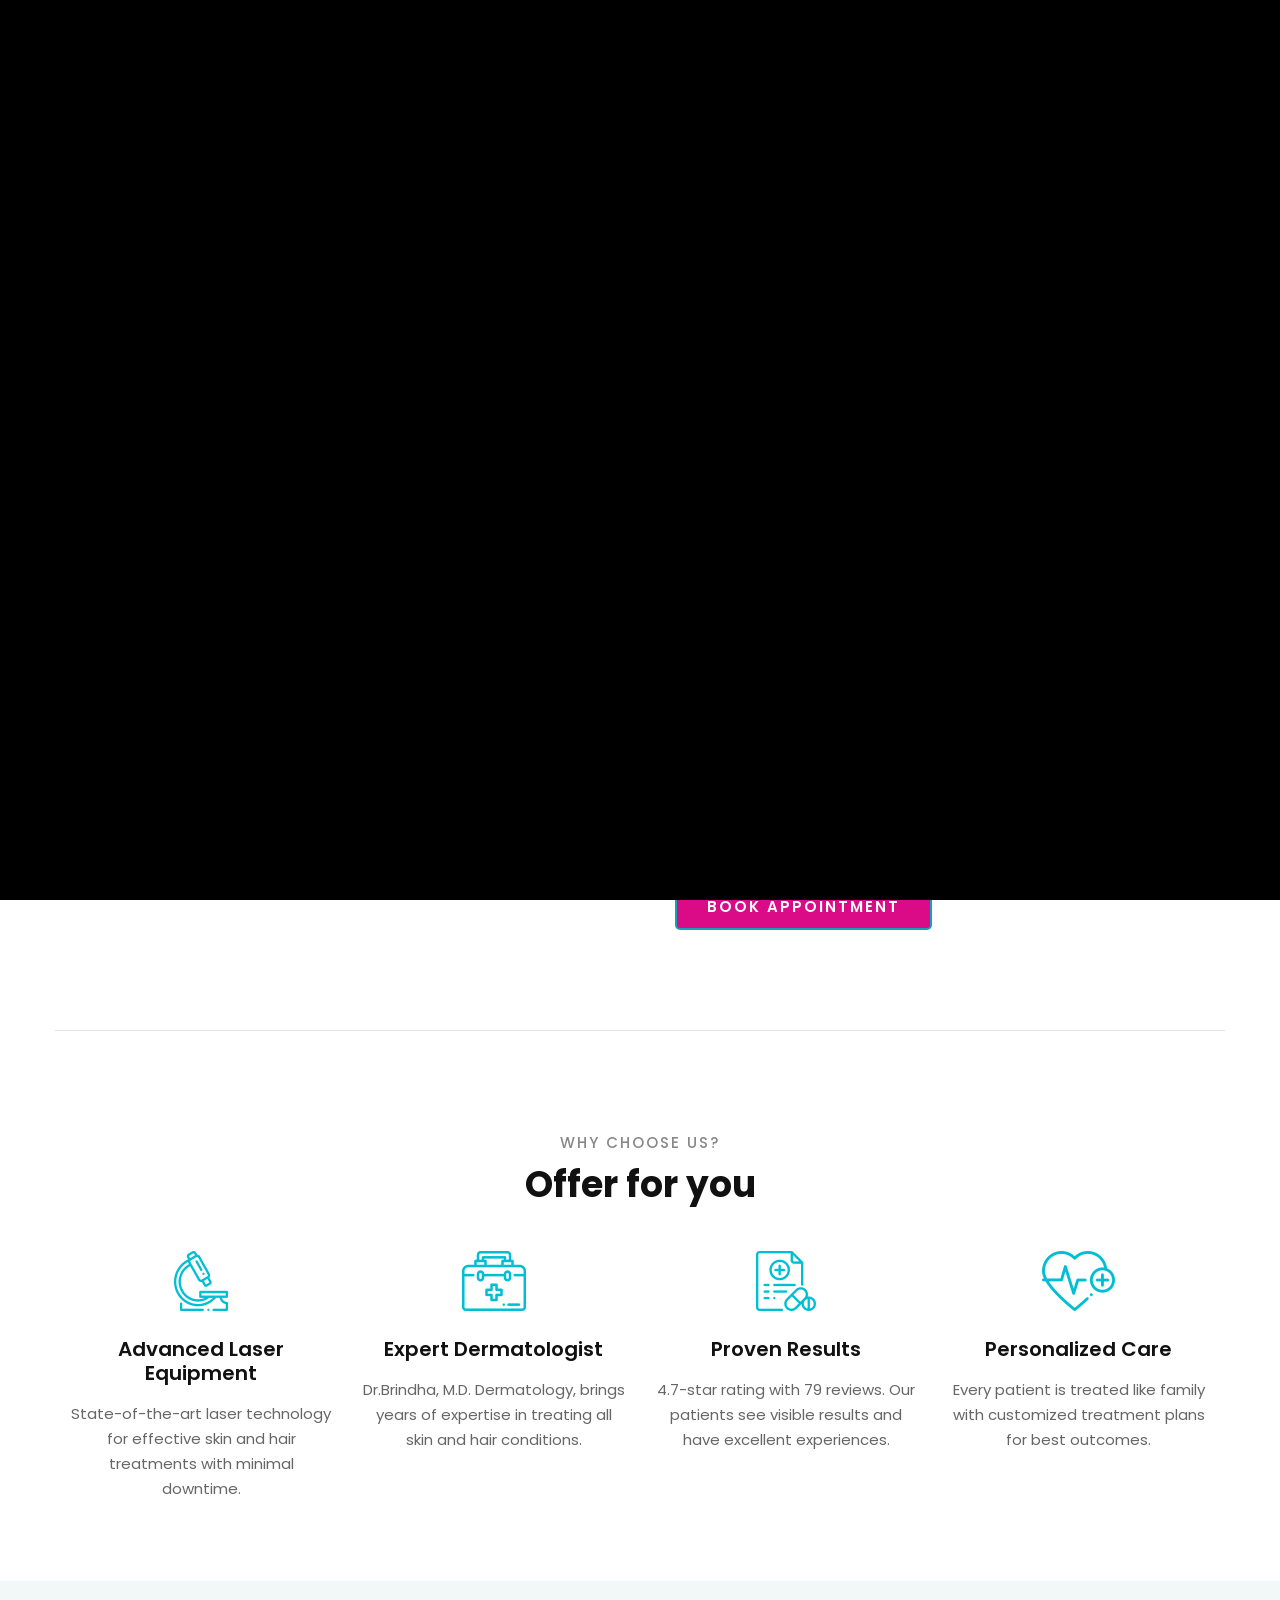
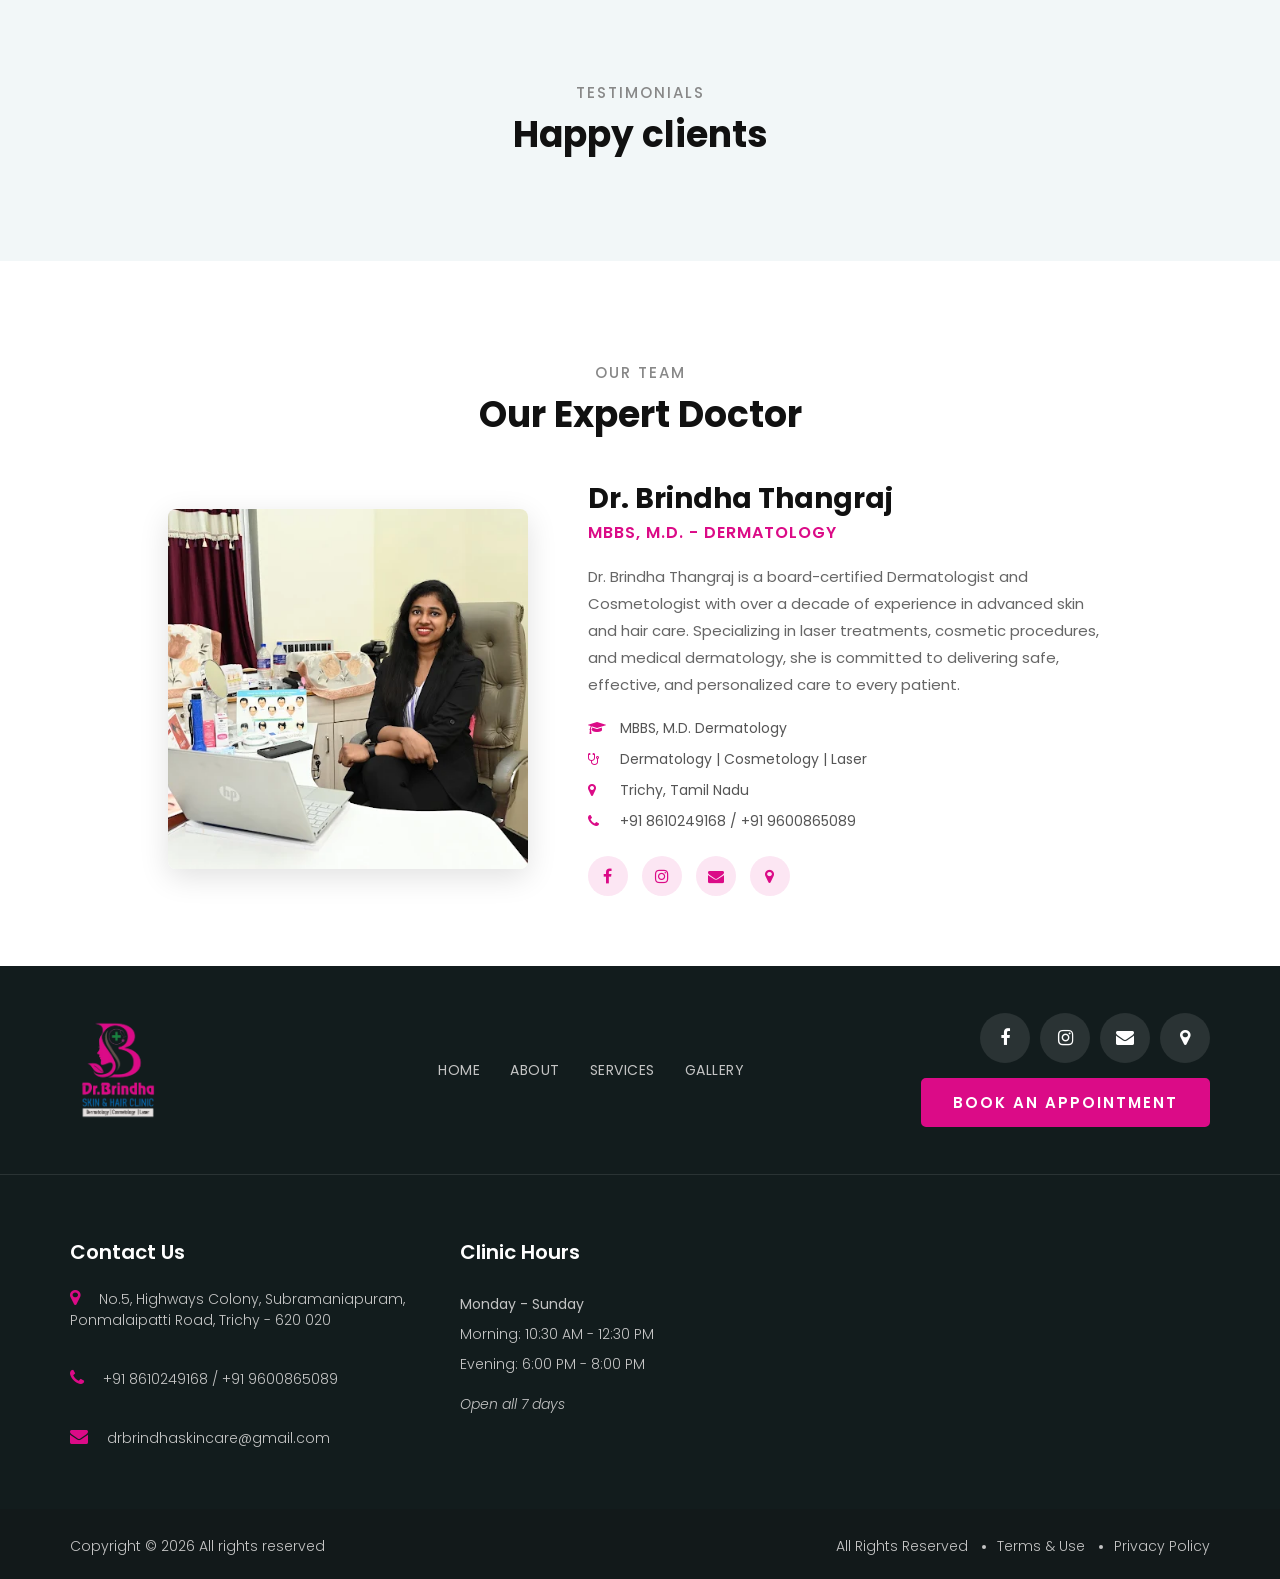
==== about.html @ cc6fa17e "init" ====
<!DOCTYPE html>
<html lang="zxx">

<head>
    <meta charset="UTF-8">
    <meta name="description" content="About Dr.Brindha Skin & Hair Clinic - Expert Dermatology Care in Trichy Since 2015">
    <meta name="keywords" content="About, Dermatologist, Skin Clinic, Trichy, Dr.Brindha">
    <meta name="viewport" content="width=device-width, initial-scale=1.0">
    <meta http-equiv="X-UA-Compatible" content="ie=edge">
    <title>About Us | Dr.Brindha Skin & Hair Clinic</title>

    <!-- Google Font -->
    <link href="https://fonts.googleapis.com/css2?family=Poppins:wght@300;400;500;600;700;800;900&display=swap"
    rel="stylesheet">

    <!-- Css Styles -->
    <link rel="stylesheet" href="css/bootstrap.min.css" type="text/css">
    <link rel="stylesheet" href="css/font-awesome.min.css" type="text/css">
    <link rel="stylesheet" href="css/flaticon.css" type="text/css">
    <link rel="stylesheet" href="css/nice-select.css" type="text/css">
    <link rel="stylesheet" href="css/jquery-ui.min.css" type="text/css">
    <link rel="stylesheet" href="css/magnific-popup.css" type="text/css">
    <link rel="stylesheet" href="css/owl.carousel.min.css" type="text/css">
    <link rel="stylesheet" href="css/slicknav.min.css" type="text/css">
    <link rel="stylesheet" href="css/style.css" type="text/css">
    <link rel="stylesheet" href="css/clinic-integrations.css" type="text/css">
</head>

<body>
    <!-- Page Preloder -->
    <div id="preloder">
        <div class="loader"></div>
    </div>

    <!-- Offcanvas Menu Begin -->
    <div class="offcanvas-menu-overlay"></div>
    <div class="offcanvas-menu-wrapper">
        <div class="offcanvas__logo">
            <a href="./index.html"><img src="img/logo.png" alt=""></a>
        </div>
        <div id="mobile-menu-wrap"></div>
        <div class="offcanvas__btn">
            <a href="./contact.html" class="primary-btn">Book Appointment</a>
        </div>
        <ul class="offcanvas__widget">
            <li><i class="fa fa-phone"></i> +91 8610249168</li>
            <li><i class="fa fa-map-marker"></i> Highways Colony, Ponmalaipatti, Trichy - 620 020</li>
            <li><i class="fa fa-clock-o"></i> Daily: 10:30 AM - 12:30 PM | 6:00 PM - 8:00 PM</li>
        </ul>
        <div class="offcanvas__social">
            <a href="https://www.facebook.com/tmcskinclinic/" target="_blank"><i class="fa fa-facebook"></i></a>
            <a href="https://www.instagram.com/trichydermatologist/" target="_blank"><i class="fa fa-instagram"></i></a>
            <a href="mailto:drbrindhaskincare@gmail.com"><i class="fa fa-envelope"></i></a>
            <a href="https://maps.app.goo.gl/BCuR3H7RbHwtT7Y78" target="_blank"><i class="fa fa-map-marker"></i></a>
        </div>
    </div>
    <!-- Offcanvas Menu End -->

    <!-- Header Section Begin -->
    <header class="header">
        <div class="header__top">
            <div class="container">
                <div class="row">
                    <div class="col-lg-8">
                        <ul class="header__top__left">
                            <li><i class="fa fa-phone"></i> +91 8610249168 / +91 9600865089</li>
                            <li><i class="fa fa-map-marker"></i> Highways Colony, Ponmalaipatti, Trichy - 620 020</li>
                            <li><i class="fa fa-clock-o"></i> Daily: 10:30 AM - 12:30 PM | 6:00 PM - 8:00 PM</li>
                        </ul>
                    </div>
                    <div class="col-lg-4">
                        <div class="header__top__right">
                            <a href="https://www.facebook.com/tmcskinclinic/" target="_blank"><i class="fa fa-facebook"></i></a>
                            <a href="https://www.instagram.com/trichydermatologist/" target="_blank"><i class="fa fa-instagram"></i></a>
                            <a href="mailto:drbrindhaskincare@gmail.com"><i class="fa fa-envelope"></i></a>
                            <a href="https://maps.app.goo.gl/BCuR3H7RbHwtT7Y78" target="_blank"><i class="fa fa-map-marker"></i></a>
                        </div>
                    </div>
                </div>
            </div>
        </div>
        <div class="container">
            <div class="row align-items-center">
                <div class="col-lg-2">
                    <div class="header__logo">
                        <a href="./index.html"><img src="img/logo.png" alt=""></a>
                    </div>
                </div>
                <div class="col-lg-10">
                    <div class="header__menu__option">
                                                <nav class="header__menu">
                            <ul>
                                <li><a href="./index.html">Home</a></li>
                                <li class="active"><a href="./about.html">About</a></li>
                                <li><a href="./services.html">Services</a></li>
                                <li><a href="./gallery.html">Gallery</a></li>
                            </ul>
                        </nav>
                        <div class="header__btn">
                            <a href="./contact.html" class="primary-btn">Book Appointment</a>
                        </div></div>
            </div>
            <div class="canvas__open">
                <i class="fa fa-bars"></i>
            </div>
        </div>
    </header>
    <!-- Header Section End -->

    <!-- Breadcrumb Section Begin -->
    <section class="breadcrumb-option spad set-bg" data-setbg="img/breadcrumb-bg.jpg">
        <div class="container">
            <div class="row">
                <div class="col-lg-12 text-center">
                    <div class="breadcrumb__text">
                        <h2>About Us</h2>
                        <div class="breadcrumb__links">
                            <a href="./index.html">Home</a>
                            <span>About</span>
                        </div>
                    </div>
                </div>
            </div>
        </div>
    </section>
    <!-- Breadcrumb Section End -->

    <!-- About Section Begin -->
    <section class="about spad">
        <div class="container">
            <div class="row">
                <div class="col-lg-6 col-md-6">
                    <div class="about__video set-bg" data-setbg="img/about-video.jpg">
                        <a href="https://www.youtube.com/watch?v=PXsuI67s2AA" class="play-btn video-popup"><i class="fa fa-play"></i></a>
                    </div>
                </div>
                <div class="col-lg-6 col-md-6">
                    <div class="about__text">
                        <div class="section-title">
                            <span>ABOUT OUR CLINIC</span>
                            <h2>Welcome to Dr.Brindha Skin & Hair Clinic</h2>
                        </div>
                        <p>Established in 2015, Dr.Brindha Skin Care Clinic has been a pillar in dermatology and skin care in Trichy, with a rating of 4.7 stars based on 79 reviews. We are dedicated to providing optimal health care in a relaxed environment where we treat every patient as family.</p>
                        <ul>
                            <li><i class="fa fa-check-circle"></i> Expert Dermatology & Laser Treatments</li>
                            <li><i class="fa fa-check-circle"></i> Advanced Equipment & Technology</li>
                            <li><i class="fa fa-check-circle"></i> Caring & Professional Environment</li>
                        </ul>
                        <a href="./contact.html" class="primary-btn normal-btn">Book Appointment</a>
                    </div>
                </div>
            </div>
        </div>
    </section>
    <!-- About Section End -->

    <!-- Chooseus Section Begin -->
    <section class="chooseus spad">
        <div class="container">
            <div class="row">
                <div class="col-lg-12 text-center">
                    <div class="section-title">
                        <span>Why choose us?</span>
                        <h2>Offer for you</h2>
                    </div>
                </div>
            </div>
            <div class="row">
                <div class="col-lg-3 col-md-6 col-sm-6">
                    <div class="chooseus__item">
                        <img src="img/icons/ci-1.png" alt="">
                        <h5>Advanced Laser Equipment</h5>
                        <p>State-of-the-art laser technology for effective skin and hair treatments with minimal downtime.</p>
                    </div>
                </div>
                <div class="col-lg-3 col-md-6 col-sm-6">
                    <div class="chooseus__item">
                        <img src="img/icons/ci-2.png" alt="">
                        <h5>Expert Dermatologist</h5>
                        <p>Dr.Brindha, M.D. Dermatology, brings years of expertise in treating all skin and hair conditions.</p>
                    </div>
                </div>
                <div class="col-lg-3 col-md-6 col-sm-6">
                    <div class="chooseus__item">
                        <img src="img/icons/ci-3.png" alt="">
                        <h5>Proven Results</h5>
                        <p>4.7-star rating with 79 reviews. Our patients see visible results and have excellent experiences.</p>
                    </div>
                </div>
                <div class="col-lg-3 col-md-6 col-sm-6">
                    <div class="chooseus__item">
                        <img src="img/icons/ci-4.png" alt="">
                        <h5>Personalized Care</h5>
                        <p>Every patient is treated like family with customized treatment plans for best outcomes.</p>
                    </div>
                </div>
            </div>
        </div>
    </section>
    <!-- Chooseus Section End -->

    <!-- Testimonials Section Begin -->
    <section class="testimonials spad">
        <div class="container">
            <div class="row">
                <div class="col-lg-12 text-center">
                    <div class="section-title">
                        <span>Testimonials</span>
                        <h2>Happy clients</h2>
                    </div>
                </div>
            </div>
            <div class="row">
                <div class="testimonial__slider owl-carousel">
                    <div class="col-lg-6">
                        <div class="testimonial__item">
                            <div class="testimonial__author">
                                <div class="testimonial__author__icon">
                                    <i class="fa fa-quote-left"></i>
                                </div>
                                <div class="testimonial__author__text">
                                    <h5>Arun Krishnan</h5>
                                    <span>Patient</span>
                                </div>
                            </div>
                            <div class="rating">
                                <i class="fa fa-star"></i>
                                <i class="fa fa-star"></i>
                                <i class="fa fa-star"></i>
                                <i class="fa fa-star"></i>
                                <i class="fa fa-star"></i>
                            </div>
                            <p>Excellent consultation and treatment. The doctor explained everything clearly and the staff were very supportive. Highly recommended!</p>
                        </div>
                    </div>
                    <div class="col-lg-6">
                        <div class="testimonial__item">
                            <div class="testimonial__author">
                                <div class="testimonial__author__icon">
                                    <i class="fa fa-quote-left"></i>
                                </div>
                                <div class="testimonial__author__text">
                                    <h5>Jerome D'son</h5>
                                    <span>Patient</span>
                                </div>
                            </div>
                            <div class="rating">
                                <i class="fa fa-star"></i>
                                <i class="fa fa-star"></i>
                                <i class="fa fa-star"></i>
                                <i class="fa fa-star"></i>
                                <i class="fa fa-star"></i>
                            </div>
                            <p>My daughter has consultation with Dr. Brindha for hair thinning & falling and now she feels goodness of healing.</p>
                        </div>
                    </div>
                    <div class="col-lg-6">
                        <div class="testimonial__item">
                            <div class="testimonial__author">
                                <div class="testimonial__author__icon">
                                    <i class="fa fa-quote-left"></i>
                                </div>
                                <div class="testimonial__author__text">
                                    <h5>Gowri Saravanan</h5>
                                    <span>Patient</span>
                                </div>
                            </div>
                            <div class="rating">
                                <i class="fa fa-star"></i>
                                <i class="fa fa-star"></i>
                                <i class="fa fa-star"></i>
                                <i class="fa fa-star"></i>
                                <i class="fa fa-star"></i>
                            </div>
                            <p>I'm so grateful to the skin doctor who successfully treated my skin issue. After seeing numerous doctors who couldn't even diagnose the problem, she was the one who not only identified it but also cured it. Thank you, Doctor!</p>
                        </div>
                    </div>
                    <div class="col-lg-6">
                        <div class="testimonial__item">
                            <div class="testimonial__author">
                                <div class="testimonial__author__icon">
                                    <i class="fa fa-quote-left"></i>
                                </div>
                                <div class="testimonial__author__text">
                                    <h5>Jercy Grace</h5>
                                    <span>Patient</span>
                                </div>
                            </div>
                            <div class="rating">
                                <i class="fa fa-star"></i>
                                <i class="fa fa-star"></i>
                                <i class="fa fa-star"></i>
                                <i class="fa fa-star"></i>
                                <i class="fa fa-star"></i>
                            </div>
                            <p>Have consulted Dr Brindha for over a period of 5 years and have never disappointed me. She is very clear with her diagnosis and explains clearly of the best options and effective treatment modalities.</p>
                        </div>
                    </div>
                    <div class="col-lg-6">
                        <div class="testimonial__item">
                            <div class="testimonial__author">
                                <div class="testimonial__author__icon">
                                    <i class="fa fa-quote-left"></i>
                                </div>
                                <div class="testimonial__author__text">
                                    <h5>Sathya Kumaran</h5>
                                    <span>Patient</span>
                                </div>
                            </div>
                            <div class="rating">
                                <i class="fa fa-star"></i>
                                <i class="fa fa-star"></i>
                                <i class="fa fa-star"></i>
                                <i class="fa fa-star"></i>
                                <i class="fa fa-star"></i>
                            </div>
                            <p>Best skin doctor who was able to cure the skin problem and I am specially appreciating her because I have seen many doctors who didn't even know what the skin problem was..but she cured the skin problem. Thank you doctor.</p>
                            vel facilisis ut labore et dolore magna aliqua accumsan lacus vel facilisis. </p>
                        </div>
                    </div>
                    <div class="col-lg-6">
                        <div class="testimonial__item">
                            <div class="testimonial__author">
                                <div class="testimonial__author__icon">
                                    <i class="fa fa-quote-left"></i>
                                </div>
                                <div class="testimonial__author__text">
                                    <h5>Catanis Greimar</h5>
                                    <span>Businesswoman</span>
                                </div>
                            </div>
                            <div class="rating">
                                <i class="fa fa-star"></i>
                                <i class="fa fa-star"></i>
                                <i class="fa fa-star"></i>
                                <i class="fa fa-star"></i>
                                <i class="fa fa-star"></i>
                            </div>
                            <p>Quis ipsum suspendisse ultrices gravida. Risus commodo viverra maecenas accumsan lacus
                            vel facilisis ut labore et dolore magna aliqua accumsan lacus vel facilisis. </p>
                        </div>
                    </div>
                </div>
            </div>
        </div>
    </section>
    <!-- Testimonials Section End -->

    <!-- Team Section Begin -->
    <section class="team spad">
        <div class="container">
            <div class="row">
                <div class="col-lg-12 text-center">
                    <div class="section-title">
                        <span>Our Team</span>
                        <h2>Our Expert Doctor</h2>
                    </div>
                </div>
            </div>
            <div class="row align-items-center justify-content-center">
                <div class="col-lg-4 col-md-5 col-sm-10">
                    <div class="team__profile__img">
                        <img src="img/doctorOffice.png" alt="Dr. Brindha Thangraj">
                    </div>
                </div>
                <div class="col-lg-6 col-md-7">
                    <div class="team__profile__info">
                        <h3>Dr. Brindha Thangraj</h3>
                        <span class="team__profile__title">MBBS, M.D. - Dermatology</span>
                        <p>Dr. Brindha Thangraj is a board-certified Dermatologist and Cosmetologist with over a decade of experience in advanced skin and hair care. Specializing in laser treatments, cosmetic procedures, and medical dermatology, she is committed to delivering safe, effective, and personalized care to every patient.</p>
                        <ul class="team__profile__details">
                            <li><i class="fa fa-graduation-cap"></i> MBBS, M.D. Dermatology</li>
                            <li><i class="fa fa-stethoscope"></i> Dermatology | Cosmetology | Laser</li>
                            <li><i class="fa fa-map-marker"></i> Trichy, Tamil Nadu</li>
                            <li><i class="fa fa-phone"></i> +91 8610249168 / +91 9600865089</li>
                        </ul>
                        <div class="team__profile__social">
                            <a href="https://www.facebook.com/tmcskinclinic/" target="_blank"><i class="fa fa-facebook"></i></a>
                            <a href="https://www.instagram.com/trichydermatologist/" target="_blank"><i class="fa fa-instagram"></i></a>
                            <a href="mailto:drbrindhaskincare@gmail.com"><i class="fa fa-envelope"></i></a>
                            <a href="https://maps.app.goo.gl/BCuR3H7RbHwtT7Y78" target="_blank"><i class="fa fa-map-marker"></i></a>
                        </div>
                    </div>
                </div>
            </div>
        </div>
    </section>
    <!-- Team Section End -->

    <!-- Footer Section Begin -->
    <footer class="footer">
        <div class="footer__top">
            <div class="container">
                <div class="row align-items-center">
                    <div class="col-lg-3 col-md-4">
                        <div class="footer__logo">
                            <a href="./index.html"><img src="img/footer-logo.png" alt="Dr.Brindha Clinic"></a>
                        </div>
                    </div>
                    <div class="col-lg-5 col-md-12 text-center">
                        <nav class="footer__nav">
                            <ul>
                                <li><a href="./index.html">Home</a></li>
                                <li><a href="./about.html">About</a></li>
                                <li><a href="./services.html">Services</a></li>
                                <li><a href="./gallery.html">Gallery</a></li>
                            </ul>
                        </nav>
                    </div>
                    <div class="col-lg-4 col-md-8">
                        <div class="footer__social">
                            <a href="https://www.facebook.com/tmcskinclinic/" target="_blank"><i class="fa fa-facebook"></i></a>
                            <a href="https://www.instagram.com/trichydermatologist/" target="_blank"><i class="fa fa-instagram"></i></a>
                            <a href="mailto:drbrindhaskincare@gmail.com"><i class="fa fa-envelope"></i></a>
                            <a href="https://maps.app.goo.gl/BCuR3H7RbHwtT7Y78" target="_blank"><i class="fa fa-map-marker"></i></a>
                        </div>
                        <div class="footer__book">
                            <a href="./contact.html" class="primary-btn">Book an Appointment</a>
                        </div>
                    </div>
                </div>
            </div>
        </div>
        <div class="container">
            <div class="row">
                <div class="col-lg-4 col-md-6 col-sm-6">
                    <div class="footer__address">
                        <h5>Contact Us</h5>
                        <ul>
                            <li><i class="fa fa-map-marker"></i> No.5, Highways Colony, Subramaniapuram, Ponmalaipatti Road, Trichy - 620 020</li>
                            <li><i class="fa fa-phone"></i> +91 8610249168 / +91 9600865089</li>
                            <li><i class="fa fa-envelope"></i> drbrindhaskincare@gmail.com</li>
                        </ul>
                    </div>
                </div>
                <div class="col-lg-4 col-md-3 col-sm-6">
                    <div class="footer__widget">
                        <h5>Clinic Hours</h5>
                        <ul>
                            <li><strong>Monday - Sunday</strong></li>
                            <li>Morning: 10:30 AM - 12:30 PM</li>
                            <li>Evening: 6:00 PM - 8:00 PM</li>
                            <li style="margin-top: 10px;"><em>Open all 7 days</em></li>
                        </ul>
                    </div>
                </div>
                <div class="col-lg-4 col-md-12 col-sm-6">
                    <div class="footer__map">
                        <iframe
                        src="https://www.google.com/maps/embed?pb=!1m18!1m12!1m3!1d3919.611895!2d78.6893!3d10.7905!2m3!1f0!2f0!3f0!3m2!1i1024!2i768!4f13.1!3m3!1m2!1s0x0%3A0x0!2zMTDCsDQ3JzI1LjgiTiA3OMKwNDEnMjEuNSJF!5e0!3m2!1sen!2sin!4v1234567890!5m2!1sen!2sin"
                        height="190" style="border:0" allowfullscreen=""></iframe>
                    </div>
                </div>
            </div>
        </div>
        <div class="footer__copyright">
            <div class="container">
                <div class="row">
                    <div class="col-lg-7">
                        <!-- Link back to Colorlib can't be removed. Template is licensed under CC BY 3.0. -->
                        <div class="footer__copyright__text">
                            <p>Copyright &copy; <script>document.write(new Date().getFullYear());</script> All rights reserved
                        </div>
                        <!-- Link back to Colorlib can't be removed. Template is licensed under CC BY 3.0. -->
                    </div>
                    <div class="col-lg-5">
                        <ul>
                            <li>All Rights Reserved</li>
                            <li>Terms & Use</li>
                            <li>Privacy Policy</li>
                        </ul>
                    </div>
                </div>
            </div>
        </div>
    </footer>
    <!-- Footer Section End -->

    <!-- Js Plugins -->
    <script src="js/jquery-3.3.1.min.js"></script>
    <script src="js/bootstrap.min.js"></script>
    <script src="js/jquery.magnific-popup.min.js"></script>
    <script src="js/masonry.pkgd.min.js"></script>
    <script src="js/jquery-ui.min.js"></script>
    <script src="js/jquery.nice-select.min.js"></script>
    <script src="js/jquery.slicknav.js"></script>
    <script src="js/owl.carousel.min.js"></script>
    <script src="js/main.js"></script>
    <script src="js/clinic-integrations.js"></script>
</body>

</html>
---- css/flaticon.css ----
@font-face {
  font-family: "Flaticon";
  src: url("../fonts/Flaticon.eot");
  src: url("../fonts/Flaticon.eot?#iefix") format("embedded-opentype"),
       url("../fonts/Flaticon.woff2") format("woff2"),
       url("../fonts/Flaticon.woff") format("woff"),
       url("../fonts/Flaticon.ttf") format("truetype"),
       url("../fonts/Flaticon.svg#Flaticon") format("svg");
  font-weight: normal;
  font-style: normal;
}

@media screen and (-webkit-min-device-pixel-ratio:0) {
  @font-face {
    font-family: "Flaticon";
    src: url("../fonts/Flaticon.svg#Flaticon") format("svg");
  }
}

[class^="flaticon-"]:before, [class*=" flaticon-"]:before,
[class^="flaticon-"]:after, [class*=" flaticon-"]:after {   
  font-family: Flaticon;
  font-size: 20px;
  font-style: normal;
  margin-left: 0;
}

.fimanager:before {
      display: inline-block;
  font-family: "Flaticon";
  font-style: normal;
  font-weight: normal;
  font-variant: normal;
  line-height: 1;
  text-decoration: inherit;
  text-rendering: optimizeLegibility;
  text-transform: none;
  -moz-osx-font-smoothing: grayscale;
  -webkit-font-smoothing: antialiased;
  font-smoothing: antialiased;
    display: block;
}

.flaticon-001-anatomy:before { content: "\f100"; }
.flaticon-002-aesthetic:before { content: "\f101"; }
.flaticon-003-anatomy:before { content: "\f102"; }
.flaticon-004-beauty:before { content: "\f103"; }
.flaticon-005-asymmetry:before { content: "\f104"; }
.flaticon-006-breast:before { content: "\f105"; }
.flaticon-007-aesthetic:before { content: "\f106"; }
.flaticon-008-abdominoplasty:before { content: "\f107"; }
.flaticon-009-anatomy:before { content: "\f108"; }
.flaticon-010-beauty:before { content: "\f109"; }
.flaticon-011-beauty:before { content: "\f10a"; }
.flaticon-012-beauty:before { content: "\f10b"; }
.flaticon-013-anatomy:before { content: "\f10c"; }
.flaticon-014-anatomy:before { content: "\f10d"; }
.flaticon-015-abdomen:before { content: "\f10e"; }
.flaticon-016-belly:before { content: "\f10f"; }
.flaticon-017-aesthetic:before { content: "\f110"; }
.flaticon-018-beauty:before { content: "\f111"; }
.flaticon-019-aesthetic:before { content: "\f112"; }
.flaticon-020-beauty:before { content: "\f113"; }
.flaticon-021-anatomy:before { content: "\f114"; }
.flaticon-022-arm:before { content: "\f115"; }
.flaticon-023-beauty:before { content: "\f116"; }
.flaticon-024-abdominoplasty:before { content: "\f117"; }
.flaticon-025-aesthetic:before { content: "\f118"; }
.flaticon-026-anatomy:before { content: "\f119"; }
.flaticon-027-beauty:before { content: "\f11a"; }
.flaticon-028-beauty:before { content: "\f11b"; }
.flaticon-029-beauty:before { content: "\f11c"; }
.flaticon-030-belly:before { content: "\f11d"; }
.flaticon-031-anatomy:before { content: "\f11e"; }
.flaticon-032-anatomy:before { content: "\f11f"; }
.flaticon-033-beauty:before { content: "\f120"; }
.flaticon-034-healthcare-and-medical:before { content: "\f121"; }
.flaticon-035-beauty:before { content: "\f122"; }
.flaticon-036-beauty:before { content: "\f123"; }
.flaticon-037-belly:before { content: "\f124"; }
.flaticon-038-beauty:before { content: "\f125"; }
.flaticon-039-beauty:before { content: "\f126"; }
.flaticon-040-anatomy:before { content: "\f127"; }
.flaticon-041-anatomy:before { content: "\f128"; }
.flaticon-042-beauty:before { content: "\f129"; }
.flaticon-043-beauty:before { content: "\f12a"; }
.flaticon-044-aesthetic:before { content: "\f12b"; }
.flaticon-045-belly:before { content: "\f12c"; }
.flaticon-046-breast:before { content: "\f12d"; }
.flaticon-047-eye:before { content: "\f12e"; }
.flaticon-048-beauty:before { content: "\f12f"; }
.flaticon-049-abdominoplasty:before { content: "\f130"; }
.flaticon-050-belly:before { content: "\f131"; }
---- css/nice-select.css ----
.nice-select {
  -webkit-tap-highlight-color: transparent;
  background-color: #fff;
  border-radius: 5px;
  border: solid 1px #e8e8e8;
  box-sizing: border-box;
  clear: both;
  cursor: pointer;
  display: block;
  float: left;
  font-family: inherit;
  font-size: 14px;
  font-weight: normal;
  height: 42px;
  line-height: 40px;
  outline: none;
  padding-left: 18px;
  padding-right: 30px;
  position: relative;
  text-align: left !important;
  -webkit-transition: all 0.2s ease-in-out;
  transition: all 0.2s ease-in-out;
  -webkit-user-select: none;
     -moz-user-select: none;
      -ms-user-select: none;
          user-select: none;
  white-space: nowrap;
  width: auto; }
  .nice-select:hover {
    border-color: #dbdbdb; }
  .nice-select:active, .nice-select.open, .nice-select:focus {
    border-color: #999; }
  .nice-select:after {
    border-bottom: 2px solid #999;
    border-right: 2px solid #999;
    content: '';
    display: block;
    height: 5px;
    margin-top: -4px;
    pointer-events: none;
    position: absolute;
    right: 12px;
    top: 50%;
    -webkit-transform-origin: 66% 66%;
        -ms-transform-origin: 66% 66%;
            transform-origin: 66% 66%;
    -webkit-transform: rotate(45deg);
        -ms-transform: rotate(45deg);
            transform: rotate(45deg);
    -webkit-transition: all 0.15s ease-in-out;
    transition: all 0.15s ease-in-out;
    width: 5px; }
  .nice-select.open:after {
    -webkit-transform: rotate(-135deg);
        -ms-transform: rotate(-135deg);
            transform: rotate(-135deg); }
  .nice-select.open .list {
    opacity: 1;
    pointer-events: auto;
    -webkit-transform: scale(1) translateY(0);
        -ms-transform: scale(1) translateY(0);
            transform: scale(1) translateY(0); }
  .nice-select.disabled {
    border-color: #ededed;
    color: #999;
    pointer-events: none; }
    .nice-select.disabled:after {
      border-color: #cccccc; }
  .nice-select.wide {
    width: 100%; }
    .nice-select.wide .list {
      left: 0 !important;
      right: 0 !important; }
  .nice-select.right {
    float: right; }
    .nice-select.right .list {
      left: auto;
      right: 0; }
  .nice-select.small {
    font-size: 12px;
    height: 36px;
    line-height: 34px; }
    .nice-select.small:after {
      height: 4px;
      width: 4px; }
    .nice-select.small .option {
      line-height: 34px;
      min-height: 34px; }
  .nice-select .list {
    background-color: #fff;
    border-radius: 5px;
    box-shadow: 0 0 0 1px rgba(68, 68, 68, 0.11);
    box-sizing: border-box;
    margin-top: 4px;
    opacity: 0;
    overflow: hidden;
    padding: 0;
    pointer-events: none;
    position: absolute;
    top: 100%;
    left: 0;
    -webkit-transform-origin: 50% 0;
        -ms-transform-origin: 50% 0;
            transform-origin: 50% 0;
    -webkit-transform: scale(0.75) translateY(-21px);
        -ms-transform: scale(0.75) translateY(-21px);
            transform: scale(0.75) translateY(-21px);
    -webkit-transition: all 0.2s cubic-bezier(0.5, 0, 0, 1.25), opacity 0.15s ease-out;
    transition: all 0.2s cubic-bezier(0.5, 0, 0, 1.25), opacity 0.15s ease-out;
    z-index: 9; }
    .nice-select .list:hover .option:not(:hover) {
      background-color: transparent !important; }
  .nice-select .option {
    cursor: pointer;
    font-weight: 400;
    line-height: 40px;
    list-style: none;
    min-height: 40px;
    outline: none;
    padding-left: 18px;
    padding-right: 29px;
    text-align: left;
    -webkit-transition: all 0.2s;
    transition: all 0.2s; }
    .nice-select .option:hover, .nice-select .option.focus, .nice-select .option.selected.focus {
      background-color: #f6f6f6; }
    .nice-select .option.selected {
      font-weight: bold; }
    .nice-select .option.disabled {
      background-color: transparent;
      color: #999;
      cursor: default; }

.no-csspointerevents .nice-select .list {
  display: none; }

.no-csspointerevents .nice-select.open .list {
  display: block; }
---- css/style.css ----
/******************************************************************
Templater Name: Aesthetic
Description: Aesthetic medical template
Author: Colorib
Author URI: https://colorlib.com/
Version: 1.0
Created: Colorib
******************************************************************/
/*------------------------------------------------------------------
[Table of contents]

1.  Template default CSS
	1.1	Variables
	1.2	Mixins
	1.3	Flexbox
	1.4	Reset
2.  Helper Css
3.  Header Section
4.  Hero Section
5.  Consultation Section
6.  Banner Section
7.  Chooseus Section
8.  Team Section
9.  Gallery
10.  Footer Style
-------------------------------------------------------------------*/
/*----------------------------------------*/
/* Template default CSS
/*----------------------------------------*/
html,
body {
  height: 100%;
  font-family: 'Poppins', sans-serif;
  -webkit-font-smoothing: antialiased; }

h1,
h2,
h3,
h4,
h5,
h6 {
  margin: 0;
  color: #111111;
  font-weight: 400;
  font-family: 'Poppins', sans-serif; }

h1 {
  font-size: 70px; }

h2 {
  font-size: 36px; }

h3 {
  font-size: 30px; }

h4 {
  font-size: 24px; }

h5 {
  font-size: 18px; }

h6 {
  font-size: 16px; }

p {
  font-size: 15px;
  font-family: 'Poppins', sans-serif;
  color: #666666;
  font-weight: 400;
  line-height: 25px;
  margin: 0 0 15px 0; }

img {
  max-width: 100%; }

input:focus,
select:focus,
button:focus,
textarea:focus {
  outline: none; }

a:hover,
a:focus {
  text-decoration: none;
  outline: none;
  color: inherit; }

ul,
ol {
  padding: 0;
  margin: 0; }

/*---------------------
  Helper CSS
-----------------------*/
.section-title {
  margin-bottom: 45px; }
  .section-title span {
    font-size: 15px;
    color: #888888;
    font-weight: 500;
    letter-spacing: 2px;
    text-transform: uppercase; }
  .section-title h2 {
    color: #111111;
    font-weight: 700;
    margin-top: 8px; }

.set-bg {
  background-repeat: no-repeat;
  background-size: cover;
  background-position: top center; }

.spad {
  padding-top: 100px;
  padding-bottom: 100px; }

.blur {
  filter: blur(8px); }

.text-white h1,
.text-white h2,
.text-white h3,
.text-white h4,
.text-white h5,
.text-white h6,
.text-white p,
.text-white span,
.text-white li,
.text-white a {
  color: #fff; }

/* buttons */
.primary-btn {
  display: inline-block;
  font-size: 15px;
  font-weight: 500;
  padding: 12px 30px 10px;
  text-transform: uppercase;
  color: #111111;
  text-transform: uppercase;
  letter-spacing: 2px;
  border: 2px solid #13a2b7;
  border-radius: 5px; }
  .primary-btn.normal-btn {
    background: #db0b87;
    color: #ffffff;
    font-weight: 600; }

.site-btn {
  font-size: 15px;
  color: #ffffff;
  background: #db0b87;
  font-weight: 600;
  border: none;
  border-radius: 5px;
  display: inline-block;
  text-transform: uppercase;
  letter-spacing: 2px;
  padding: 14px 30px 12px; }

/* Preloder */
#preloder {
  position: fixed;
  width: 100%;
  height: 100%;
  top: 0;
  left: 0;
  z-index: 999999;
  background: #000; }

.loader {
  width: 40px;
  height: 40px;
  position: absolute;
  top: 50%;
  left: 50%;
  margin-top: -13px;
  margin-left: -13px;
  border-radius: 60px;
  animation: loader 0.8s linear infinite;
  -webkit-animation: loader 0.8s linear infinite; }

@keyframes loader {
  0% {
    -webkit-transform: rotate(0deg);
    transform: rotate(0deg);
    border: 4px solid #f44336;
    border-left-color: transparent; }
  50% {
    -webkit-transform: rotate(180deg);
    transform: rotate(180deg);
    border: 4px solid #673ab7;
    border-left-color: transparent; }
  100% {
    -webkit-transform: rotate(360deg);
    transform: rotate(360deg);
    border: 4px solid #f44336;
    border-left-color: transparent; } }
@-webkit-keyframes loader {
  0% {
    -webkit-transform: rotate(0deg);
    border: 4px solid #f44336;
    border-left-color: transparent; }
  50% {
    -webkit-transform: rotate(180deg);
    border: 4px solid #673ab7;
    border-left-color: transparent; }
  100% {
    -webkit-transform: rotate(360deg);
    border: 4px solid #f44336;
    border-left-color: transparent; } }
/*---------------------
  Header
-----------------------*/
.header.header--normal {
  border-bottom: 1px solid #f2f2f2; }

.header__top {
  background: #db0b87;
  position: relative; }

.header__top__left {
  padding: 12px 0; }
  .header__top__left li {
    font-size: 13px;
    color: #ffffff;
    list-style: none;
    display: inline-block;
    margin-right: 25px; }
    .header__top__left li:last-child {
      margin-right: 0; }
    .header__top__left li i {
      font-size: 15px;
      margin-right: 5px; }

.header__marquee {
  background: rgba(255, 255, 255, 0.15);
  padding: 8px 0;
  overflow: hidden; }
  .header__marquee marquee {
    color: #ffffff;
    font-size: 14px;
    font-weight: 500; }
    .header__marquee marquee i {
      margin: 0 10px;
      color: #ffd700; }

.header__top__right {
  text-align: right;
  padding: 12px 0; }
  .header__top__right a {
    font-size: 16px;
    color: #ffffff;
    display: inline-block;
    margin-right: 20px; }
    .header__top__right a:last-child {
      margin-right: 0; }

.header__logo {
  display: flex;
  align-items: center;
  height: 100%;
  padding: 8px 0; }
  .header__logo a {
    display: inline-block; }
    .header__logo a img {
      height: 75px; }

.header__menu__option {
  text-align: right;
  padding: 15px 0;
  display: flex;
  align-items: center;
  justify-content: flex-end; }

.header__menu {
  display: inline-block;
  margin-right: 45px; }
  .header__menu ul li {
    list-style: none;
    display: inline-block;
    margin-right: 45px;
    position: relative; }
    .header__menu ul li.active a:after {
      -webkit-transform: scale(1);
      transform: scale(1); }
    .header__menu ul li:hover a:after {
      -webkit-transform: scale(1);
      transform: scale(1); }
    .header__menu ul li:hover .dropdown {
      top: 30px;
      opacity: 1;
      visibility: visible; }
    .header__menu ul li:last-child {
      margin-right: 0; }
    .header__menu ul li .dropdown {
      position: absolute;
      left: 0;
      top: 52px;
      width: 150px;
      background: #111111;
      text-align: left;
      padding: 2px 0;
      z-index: 9;
      opacity: 0;
      visibility: hidden;
      -webkit-transition: all, 0.3s;
      -moz-transition: all, 0.3s;
      -ms-transition: all, 0.3s;
      -o-transition: all, 0.3s;
      transition: all, 0.3s; }
      .header__menu ul li .dropdown li {
        display: block;
        margin-right: 0; }
        .header__menu ul li .dropdown li a {
          font-size: 14px;
          color: #ffffff;
          font-weight: 500;
          padding: 8px 20px;
          text-transform: capitalize; }
          .header__menu ul li .dropdown li a:after {
            display: none; }
    .header__menu ul li a {
      font-size: 15px;
      color: #111111;
      font-weight: 500;
      display: block;
      padding: 4px 0;
      text-transform: uppercase;
      position: relative; }
      .header__menu ul li a:after {
        position: absolute;
        left: 0;
        bottom: 0;
        width: 100%;
        height: 2px;
        background: #13a2b7;
        content: '';
        -webkit-transition: all, 0.3s;
        -moz-transition: all, 0.3s;
        -ms-transition: all, 0.3s;
        -o-transition: all, 0.3s;
        transition: all, 0.3s;
        -webkit-transform: scale(0);
        transform: scale(0); }

.header__btn {
  display: inline-block; }

.offcanvas-menu-wrapper {
  display: none; }

.canvas__open {
  display: none; }

/*---------------------
  Hero
-----------------------*/
.hero {
  padding-top: 145px;
  padding-bottom: 215px; }

.hero__text span {
  font-size: 15px;
  font-weight: 500;
  color: #db0b87;
  text-transform: uppercase;
  display: block; }
.hero__text h2 {
  font-size: 48px;
  color: #111111;
  font-weight: 700;
  line-height: 60px;
  margin-top: 10px;
  margin-bottom: 35px; }

/*---------------------
  Consultation
-----------------------*/
.consultation__form {
  padding: 50px;
  box-shadow: 0px 0px 15px rgba(0, 0, 0, 0.1);
  margin-top: -70px;
  background: #ffffff; }
  .consultation__form .section-title {
    margin-bottom: 35px; }
  .consultation__form form input {
    font-size: 15px;
    color: #666666;
    width: 100%;
    height: 50px;
    padding-left: 20px;
    border: 1px solid #f2f2f2;
    border-radius: 5px;
    margin-bottom: 20px; }
    .consultation__form form input::placeholder {
      color: #666666; }
    .consultation__form form input:focus {
      border-color: #9d9d9d; }
  .consultation__form form .datepicker__item {
    position: relative; }
    .consultation__form form .datepicker__item i {
      position: absolute;
      right: 20px;
      top: 18px;
      font-size: 15px;
      color: #666666; }
  .consultation__form form .nice-select {
    float: none;
    width: 100%;
    height: 50px;
    line-height: 50px;
    padding-left: 20px;
    border-radius: 5px;
    margin-bottom: 20px; }
    .consultation__form form .nice-select:after {
      border-bottom: 1.5px solid #666666;
      border-right: 1.5px solid #666666;
      height: 8px;
      right: 20px;
      top: 46%;
      width: 8px; }
    .consultation__form form .nice-select span {
      font-size: 15px;
      color: #666666; }
    .consultation__form form .nice-select.active, .consultation__form form .nice-select.open, .consultation__form form .nice-select:focus {
      border-color: #666666; }
    .consultation__form form .nice-select .list {
      width: 100%;
      margin-top: 0;
      border-radius: 5px; }
  .consultation__form form button {
    width: 100%; }

.consultation__text {
  padding: 100px 0;
  position: relative; }
  .consultation__text:after {
    position: absolute;
    right: 0;
    bottom: 0;
    width: 100%;
    height: 1px;
    background: #f2f2f2;
    content: ""; }

.consultation__text__item .section-title {
  margin-bottom: 15px; }
  .consultation__text__item .section-title h2 {
    line-height: 47px; }
    .consultation__text__item .section-title h2 b {
      font-weight: 700;
      color: #db0b87; }
.consultation__text__item p {
  color: #444444;
  margin-bottom: 0; }

.consultation__video {
  height: 262px;
  display: flex;
  align-items: center;
  justify-content: center; }
  .consultation__video .play-btn {
    display: inline-block;
    height: 50px;
    width: 50px;
    background: #db0b87;
    border-radius: 50%;
    line-height: 50px;
    text-align: center;
    font-size: 18px;
    color: #ffffff; }

/*---------------------
  Choose Us
-----------------------*/
.chooseus {
  padding-bottom: 50px; }

.chooseus__item {
  text-align: center;
  margin-bottom: 30px; }
  .chooseus__item h5 {
    font-size: 20px;
    color: #111111;
    font-weight: 600;
    margin-top: 26px;
    margin-bottom: 16px; }
  .chooseus__item p {
    margin-bottom: 0; }

/*---------------------
  Services
-----------------------*/
.services {
  padding-bottom: 70px; }
  .services .section-title span {
    color: #db0b87; }
  .services .section-title h2 {
    color: #ffffff; }

.services__btn {
  text-align: right; }
  .services__btn .primary-btn {
    color: #ffffff; }

.services__item {
  background: #ffffff;
  padding: 45px 30px 45px 50px;
  margin-bottom: 30px;
  border-radius: 5px; }
  .services__item:hover {
    background: #db0b87; }
    .services__item:hover .services__item__icon span, .services__item:hover .services__item__icon i {
      color: #ffffff; }
    .services__item:hover .services__item__text h5 {
      color: #ffffff; }
    .services__item:hover .services__item__text p {
      color: #ffffff; }

.services__item__icon {
  float: left;
  margin-right: 40px; }
  .services__item__icon span, .services__item__icon i {
    color: #db0b87;
    font-size: 40px;
    display: inline-block;
    line-height: 76px;
    -webkit-transition: all, 0.3s;
    -moz-transition: all, 0.3s;
    -ms-transition: all, 0.3s;
    -o-transition: all, 0.3s;
    transition: all, 0.3s; }
    .services__item__icon span:before, .services__item__icon i:before {
      font-size: 70px; }

.services__item__text {
  overflow: hidden; }
  .services__item__text h5 {
    font-size: 20px;
    color: #111111;
    font-weight: 600;
    margin-bottom: 14px;
    -webkit-transition: all, 0.3s;
    -moz-transition: all, 0.3s;
    -ms-transition: all, 0.3s;
    -o-transition: all, 0.3s;
    transition: all, 0.3s; }
  .services__item__text p {
    margin-bottom: 0;
    -webkit-transition: all, 0.3s;
    -moz-transition: all, 0.3s;
    -ms-transition: all, 0.3s;
    -o-transition: all, 0.3s;
    transition: all, 0.3s; }

/*---------------------
  Team
-----------------------*/
.team {
  padding-bottom: 70px; }

/* Legacy card style (kept for safety) */
.team__item {
  text-align: center;
  margin-bottom: 30px; }
  .team__item img {
    height: 270px;
    width: 270px;
    border-radius: 50%;
    border: 10px solid #ffffff;
    box-shadow: 0px 5px 20px rgba(0, 0, 0, 0.1);
    margin-bottom: 32px;
    -webkit-transition: all, 0.5s;
    -moz-transition: all, 0.5s;
    -ms-transition: all, 0.5s;
    -o-transition: all, 0.5s;
    transition: all, 0.5s; }
  .team__item h5 {
    font-size: 20px;
    color: #111111;
    font-weight: 600;
    margin-bottom: 5px; }
  .team__item span {
    font-size: 15px;
    color: #db0b87;
    display: block;
    margin-bottom: 12px; }

/* Side-by-side profile layout */
.team__profile__img img {
  width: 100%;
  aspect-ratio: 1 / 1;
  object-fit: cover;
  object-position: top center;
  border-radius: 8px;
  box-shadow: 0px 8px 30px rgba(0, 0, 0, 0.12);
  display: block; }

.team__profile__info {
  padding-left: 30px; }
  .team__profile__info h3 {
    font-size: 28px;
    color: #111111;
    font-weight: 700;
    margin-bottom: 6px; }
  .team__profile__info .team__profile__title {
    font-size: 16px;
    color: #db0b87;
    font-weight: 600;
    display: block;
    margin-bottom: 18px;
    text-transform: uppercase;
    letter-spacing: 1px; }
  .team__profile__info p {
    font-size: 15px;
    color: #666666;
    line-height: 1.8;
    margin-bottom: 20px; }
  .team__profile__info .team__profile__details {
    list-style: none;
    padding: 0;
    margin-bottom: 24px; }
    .team__profile__info .team__profile__details li {
      font-size: 14px;
      color: #555;
      margin-bottom: 10px; }
      .team__profile__info .team__profile__details li i {
        color: #db0b87;
        width: 20px;
        margin-right: 8px; }
  .team__profile__info .team__profile__social a {
    display: inline-flex;
    align-items: center;
    justify-content: center;
    height: 40px;
    width: 40px;
    background: rgba(219, 11, 135, 0.1);
    color: #db0b87;
    border-radius: 50%;
    font-size: 16px;
    margin-right: 10px;
    -webkit-transition: all, 0.3s;
    -moz-transition: all, 0.3s;
    -ms-transition: all, 0.3s;
    -o-transition: all, 0.3s;
    transition: all, 0.3s; }
    .team__profile__info .team__profile__social a:last-child {
      margin-right: 0; }
    .team__profile__info .team__profile__social a:hover {
      background: #db0b87;
      color: #ffffff; }

/*---------------------
  Gallery
-----------------------*/
.gallery {
  overflow: hidden; }

.gallery__container {
  margin-right: -20px; }

.gallery__container .gc__item {
  height: 338px;
  width: calc(25% - 20px);
  float: left;
  margin-right: 20px;
  margin-bottom: 20px;
  position: relative;
  z-index: 1;
  display: flex;
  align-items: center;
  justify-content: center; }
  .gallery__container .gc__item:hover:after {
    opacity: 1; }
  .gallery__container .gc__item:hover a {
    opacity: 1;
    visibility: visible; }
  .gallery__container .gc__item:after {
    position: absolute;
    left: 0;
    top: 0;
    height: 100%;
    width: 100%;
    background: rgba(19, 161, 183, 0.5);
    content: "";
    z-index: -1;
    -webkit-transition: all, 0.5s;
    -moz-transition: all, 0.5s;
    -ms-transition: all, 0.5s;
    -o-transition: all, 0.5s;
    transition: all, 0.5s;
    opacity: 0; }
  .gallery__container .gc__item a {
    font-size: 30px;
    color: #ffffff;
    opacity: 0;
    visibility: hidden;
    -webkit-transition: all, 0.3s;
    -moz-transition: all, 0.3s;
    -ms-transition: all, 0.3s;
    -o-transition: all, 0.3s;
    transition: all, 0.3s; }
  .gallery__container .gc__item.gc__item__large {
    height: 696px; }

.grid-sizer {
  width: calc(25% - 20px); }

/*---------------------
  Latest
-----------------------*/
.latest {
  padding-top: 80px;
  padding-bottom: 70px; }

.latest__btn {
  text-align: right; }

.latest__item {
  box-shadow: 0px 5px 15px rgba(0, 0, 0, 0.05);
  padding: 30px;
  margin-bottom: 30px; }
  .latest__item:hover {
    box-shadow: 0px 5px 30px rgba(0, 0, 0, 0.1); }
    .latest__item:hover h5 a {
      text-decoration: underline; }
  .latest__item h5 {
    margin-bottom: 10px; }
    .latest__item h5 a {
      color: #111111;
      font-weight: 600;
      line-height: 24px; }
  .latest__item ul li {
    list-style: none;
    display: inline-block;
    font-size: 13px;
    margin-right: 22px;
    color: #888888;
    position: relative;
    font-weight: 300; }
    .latest__item ul li:after {
      position: absolute;
      right: -16px;
      top: 12px;
      height: 5px;
      width: 5px;
      background: #888888;
      border-radius: 50%;
      content: ""; }
    .latest__item ul li img {
      height: 30px;
      width: 30px;
      border-radius: 50%;
      display: inline-block;
      margin-right: 5px; }
    .latest__item ul li:last-child {
      margin-right: 0; }
      .latest__item ul li:last-child:after {
        display: none; }

/*---------------------
  Gallery Full Page
-----------------------*/
.gallery-full {
  padding-top: 80px;
  padding-bottom: 60px; }

.gallery-full__grid {
  margin-top: 40px; }

.gallery-full__item {
  position: relative;
  overflow: hidden;
  margin-bottom: 25px;
  border-radius: 6px; }
  .gallery-full__item img {
    width: 100%;
    height: 260px;
    object-fit: cover;
    display: block;
    transition: transform 0.4s ease; }
  .gallery-full__item:hover img {
    transform: scale(1.06); }
  .gallery-full__item:hover .gallery-full__overlay {
    opacity: 1; }

.gallery-full__overlay {
  position: absolute;
  top: 0;
  left: 0;
  width: 100%;
  height: 100%;
  background: rgba(19, 161, 183, 0.6);
  display: flex;
  flex-direction: column;
  align-items: center;
  justify-content: center;
  opacity: 0;
  transition: opacity 0.3s ease;
  color: #fff;
  text-decoration: none; }
  .gallery-full__overlay i {
    font-size: 28px;
    margin-bottom: 8px; }
  .gallery-full__overlay span {
    font-size: 14px;
    font-weight: 600;
    text-transform: uppercase;
    letter-spacing: 1px; }

/*---------------------
  Footer
-----------------------*/
.footer {
  background: #121c1d;
  padding-top: 40px; }

.footer__top {
  padding-bottom: 40px;
  border-bottom: 1px solid rgba(255, 255, 255, 0.1);
  margin-bottom: 65px; }

.footer__logo {
  display: flex;
  align-items: center;
  height: 100%; }
  .footer__logo a {
    display: inline-block; }
    .footer__logo a img {
      width: 96px;
      height: 128px;
      object-fit: contain; }

.footer__nav ul {
  list-style: none;
  padding: 0;
  margin: 0;
  display: flex;
  justify-content: center;
  flex-wrap: wrap;
  gap: 0 30px; }
  .footer__nav ul li a {
    color: #c4c4c4;
    font-size: 14px;
    font-weight: 400;
    text-transform: uppercase;
    letter-spacing: 0.5px;
    -webkit-transition: all, 0.3s;
    -moz-transition: all, 0.3s;
    -ms-transition: all, 0.3s;
    -o-transition: all, 0.3s;
    transition: all, 0.3s; }
    .footer__nav ul li a:hover {
      color: #db0b87; }

.footer__book {
  margin-top: 15px;
  text-align: right; }
  .footer__book .primary-btn {
    display: inline-block;
    background: #db0b87;
    color: #ffffff;
    border-color: #db0b87;
    font-weight: 600; }
    .footer__book .primary-btn:hover {
      background: #b4096f;
      border-color: #b4096f;
      color: #ffffff; }

.footer__newslatter form {
  position: relative; }
  .footer__newslatter form input {
    width: 100%;
    height: 50px;
    font-size: 14px;
    color: #ffffff;
    background: transparent;
    border: 1px solid #db0b87;
    padding-left: 20px;
    border-radius: 50px; }
    .footer__newslatter form input::placeholder {
      color: #ffffff; }
  .footer__newslatter form button {
    border-radius: 0 50px 50px 0;
    position: absolute;
    right: 0;
    top: 0;
    height: 100%; }

.footer__social {
  text-align: right;
  margin-bottom: 0; }
  .footer__social a {
    display: inline-block;
    height: 50px;
    width: 50px;
    background: rgba(255, 255, 255, 0.1);
    font-size: 18px;
    color: #ffffff;
    line-height: 50px;
    text-align: center;
    border-radius: 50%;
    margin-right: 6px; }
    .footer__social a:last-child {
      margin-right: 0; }

.footer__widget {
  margin-bottom: 30px; }
  .footer__widget h5 {
    color: #ffffff;
    font-size: 20px;
    font-weight: 600;
    margin-bottom: 25px; }
  .footer__widget ul li {
    list-style: none;
    line-height: 30px;
    color: #c4c4c4;
    font-size: 14px;
    font-weight: 300; }
    .footer__widget ul li a {
      font-size: 14px;
      color: #c4c4c4;
      font-weight: 300; }

.footer__address {
  margin-bottom: 30px; }
  .footer__address h5 {
    color: #ffffff;
    font-size: 20px;
    font-weight: 600;
    margin-bottom: 25px; }
  .footer__address ul li {
    list-style: none;
    font-size: 14px;
    color: #c4c4c4;
    font-weight: 300;
    margin-bottom: 38px; }
    .footer__address ul li:last-child {
      margin-bottom: 0; }
    .footer__address ul li i {
      font-size: 18px;
      color: #db0b87;
      margin-right: 15px; }

.footer__map {
  height: 190px;
  margin-bottom: 30px; }
  .footer__map iframe {
    width: 100%; }

.footer__copyright {
  background: #12191a;
  padding: 25px 0 20px;
  margin-top: 30px; }
  .footer__copyright ul {
    text-align: right; }
    .footer__copyright ul li {
      list-style: none;
      display: inline-block;
      font-size: 14px;
      color: #c4c4c4;
      margin-right: 25px;
      font-weight: 300;
      position: relative; }
      .footer__copyright ul li:after {
        position: absolute;
        right: -18px;
        top: 9px;
        height: 4px;
        width: 4px;
        background: #c4c4c4;
        content: "";
        border-radius: 50%; }
      .footer__copyright ul li:last-child {
        margin-right: 0; }
        .footer__copyright ul li:last-child:after {
          display: none; }

.footer__copyright__text p {
  font-size: 14px;
  color: #c4c4c4;
  font-weight: 300;
  margin-bottom: 0; }
  .footer__copyright__text p i {
    color: #db0b87; }
  .footer__copyright__text p a {
    color: #db0b87; }

/*---------------------
  Breadcrumb
-----------------------*/
.breadcrumb-option {
  padding-top: 70px;
  padding-bottom: 70px; }

.breadcrumb__text h2 {
  color: #ffffff;
  font-weight: 700;
  text-transform: uppercase;
  margin-bottom: 10px; }

.breadcrumb__links a {
  font-size: 15px;
  color: #ffffff;
  margin-right: 26px;
  display: inline-block;
  position: relative; }
  .breadcrumb__links a:after {
    position: absolute;
    right: -18px;
    top: 10px;
    height: 4px;
    width: 4px;
    background: #ffffff;
    content: "";
    border-radius: 50%; }
.breadcrumb__links span {
  font-size: 15px;
  color: #db0b87;
  display: inline-block; }

/*---------------------
  About
-----------------------*/
.about {
  padding-bottom: 0; }
  .about .container {
    padding-bottom: 100px;
    border-bottom: 1px solid #e1e1e1; }

.about__video {
  height: 366px;
  display: flex;
  align-items: center;
  justify-content: center; }
  .about__video .play-btn {
    display: inline-block;
    height: 50px;
    width: 50px;
    background: #db0b87;
    border-radius: 50%;
    line-height: 50px;
    text-align: center;
    font-size: 18px;
    color: #ffffff; }

.about__text {
  padding-left: 20px; }
  .about__text .section-title {
    margin-bottom: 25px; }
  .about__text p {
    margin-bottom: 25px; }
  .about__text ul {
    margin-bottom: 25px; }
    .about__text ul li {
      list-style: none;
      font-size: 15px;
      color: #666666;
      line-height: 36px; }
      .about__text ul li i {
        color: #db0b87;
        font-size: 15px;
        margin-right: 6px; }

/*---------------------
  Testimonials
-----------------------*/
.testimonials {
  overflow: hidden;
  background: #f2f7f8;
  padding-bottom: 90px; }
  .testimonials .section-title {
    margin-bottom: 15px; }

.testimonial__item {
  background: #ffffff;
  box-shadow: 0px 5px 20px rgba(0, 61, 85, 0.1);
  border-radius: 10px;
  position: relative;
  padding: 40px 40px 30px 40px; }
  .testimonial__item .rating {
    position: absolute;
    right: 40px;
    top: 52px; }
    .testimonial__item .rating i {
      font-size: 13px;
      color: #e4c870; }
  .testimonial__item p {
    font-size: 17px;
    line-height: 28px;
    margin-bottom: 0; }

.testimonial__author {
  overflow: hidden;
  padding-bottom: 30px;
  border-bottom: 1px solid #e1e1e1;
  margin-bottom: 20px; }

.testimonial__author__icon {
  height: 50px;
  width: 50px;
  background: #db0b87;
  font-size: 18px;
  line-height: 50px;
  text-align: center;
  color: #ffffff;
  border-radius: 50%;
  float: left;
  margin-right: 20px; }

.testimonial__author__text {
  overflow: hidden;
  padding-top: 4px; }
  .testimonial__author__text h5 {
    color: #111111;
    font-weight: 600; }
  .testimonial__author__text span {
    font-size: 13px;
    color: #888888; }

.testimonial__slider .col-lg-6 {
  max-width: 100%; }
.testimonial__slider.owl-carousel .owl-stage-outer {
  padding-top: 30px;
  padding-bottom: 40px;
  overflow: visible; }
.testimonial__slider .owl-dots {
  text-align: center; }
  .testimonial__slider .owl-dots button {
    height: 10px;
    width: 10px;
    background: #d2d2d2;
    border-radius: 50%;
    margin-right: 6px; }
    .testimonial__slider .owl-dots button.active {
      background: #9c9c9c; }
    .testimonial__slider .owl-dots button:last-child {
      margin-right: 0; }

/*---------------------
  Services
-----------------------*/
.services__title h4 {
  color: #111111;
  font-weight: 600;
  margin-bottom: 25px; }
  .services__title h4 img {
    margin-right: 5px; }

.services__accordion {
  margin-bottom: 60px; }
  .services__accordion .accordion {
    border: 1px solid #eaf4f6;
    border-radius: 10px;
    padding-bottom: 15px; }
  .services__accordion .card {
    border: none; }
    .services__accordion .card:last-child .card-body {
      padding-bottom: 0;
      margin-bottom: 0; }
      .services__accordion .card:last-child .card-body ul {
        border-bottom: none;
        padding-bottom: 0; }
  .services__accordion .card-heading {
    padding: 10px 30px;
    margin-bottom: -6px;
    cursor: pointer;
    background: transparent;
    -webkit-transition: 0.2s;
    -moz-transition: 0.2s;
    -ms-transition: 0.2s;
    -o-transition: 0.2s;
    transition: 0.2s; }
    .services__accordion .card-heading.active {
      background: #f2f7f8; }
      .services__accordion .card-heading.active a {
        color: #111111;
        display: block; }
    .services__accordion .card-heading a {
      color: #666666;
      font-size: 15px; }
  .services__accordion .card-body {
    padding: 0 30px;
    margin-bottom: 12px; }
    .services__accordion .card-body ul {
      border-bottom: 1px solid #e1e1e1;
      padding: 24px 0 18px; }
      .services__accordion .card-body ul li {
        list-style: none; }
        .services__accordion .card-body ul li a {
          font-size: 15px;
          color: #666666;
          line-height: 32px;
          -webkit-transition: all, 0.3s;
          -moz-transition: all, 0.3s;
          -ms-transition: all, 0.3s;
          -o-transition: all, 0.3s;
          transition: all, 0.3s; }
          .services__accordion .card-body ul li a:hover {
            color: #db0b87; }

.services__accordion .card-heading a:after,
.services__accordion .card-heading > a.active[aria-expanded=false]:after {
  content: "\f107";
  font-family: "FontAwesome";
  font-size: 15px;
  color: #111111;
  position: absolute;
  right: 28px;
  top: 11px; }

.services__accordion .card-heading.active a:after {
  content: "\f106";
  font-family: "FontAwesome";
  font-size: 15px;
  color: #111111;
  position: absolute;
  right: 28px;
  top: 8px; }

.services__accordion .card-heading a[aria-expanded=true]:after,
.services__accordion .card-heading > a.active:after {
  content: "\f106";
  font-family: "FontAwesome";
  font-size: 15px;
  font-weight: 400;
  color: #111111;
  position: absolute;
  right: 28px;
  top: 11px; }

.services__appoinment form input {
  font-size: 15px;
  color: #666666;
  width: 100%;
  height: 50px;
  padding-left: 20px;
  border: 1px solid #f2f2f2;
  border-radius: 5px;
  margin-bottom: 20px; }
  .services__appoinment form input::placeholder {
    color: #666666; }
  .services__appoinment form input:focus {
    border-color: #9d9d9d; }
.services__appoinment form .datepicker__item {
  position: relative; }
  .services__appoinment form .datepicker__item i {
    position: absolute;
    right: 20px;
    top: 18px;
    font-size: 15px;
    color: #666666; }
.services__appoinment form .nice-select {
  float: none;
  width: 100%;
  height: 50px;
  line-height: 50px;
  padding-left: 20px;
  border-radius: 5px;
  margin-bottom: 20px; }
  .services__appoinment form .nice-select:after {
    border-bottom: 1.5px solid #666666;
    border-right: 1.5px solid #666666;
    height: 8px;
    right: 20px;
    top: 46%;
    width: 8px; }
  .services__appoinment form .nice-select span {
    font-size: 15px;
    color: #666666; }
  .services__appoinment form .nice-select.active, .services__appoinment form .nice-select.open, .services__appoinment form .nice-select:focus {
    border-color: #666666; }
  .services__appoinment form .nice-select .list {
    width: 100%;
    margin-top: 0;
    border-radius: 5px; }
.services__appoinment form button {
  width: 100%; }

.services__details {
  padding-left: 30px; }

.services__details__title span {
  font-size: 15px;
  color: #db0b87; }
.services__details__title h3 {
  color: #111111;
  font-weight: 600;
  margin-top: 5px; }

.services__details__widget {
  text-align: right; }
  .services__details__widget .rating i {
    font-size: 13px;
    color: #e4c870; }
  .services__details__widget h3 {
    color: #db0b87;
    font-weight: 600;
    margin-top: 10px; }

.services__details__pic {
  margin-top: 35px;
  margin-bottom: 35px; }
  .services__details__pic img {
    min-width: 100%; }

.services__details__text {
  margin-bottom: 40px; }
  .services__details__text p {
    margin-bottom: 25px; }
    .services__details__text p:last-child {
      margin-bottom: 0; }

.services__details__item__pic {
  margin-left: -7.5px;
  margin-right: -7.5px;
  margin-bottom: 15px; }
  .services__details__item__pic img {
    min-width: 100%; }

.services__details__desc {
  margin-top: 12px; }
  .services__details__desc p:last-child {
    margin-bottom: 0; }

.services__details__feature {
  margin-bottom: 25px; }
  .services__details__feature li {
    list-style: none;
    font-size: 15px;
    color: #666666;
    line-height: 36px; }
    .services__details__feature li i {
      color: #db0b87;
      font-size: 15px;
      margin-right: 6px; }

/* Optimized Content Switcher - CSS-based show/hide */
.services__details__content {
  display: none;
  /* Hide all sections by default */ }
  .services__details__content.active {
    display: block;
    /* Show only active section */ }

/*---------------------
  Pricing
-----------------------*/
.pricing {
  padding-bottom: 60px; }

.pricing__item {
  text-align: center;
  background: #ffffff;
  box-shadow: 0px 5px 15px rgba(0, 61, 85, 0.1);
  padding: 0 0 50px;
  -webkit-transition: all, 0.5s;
  -moz-transition: all, 0.5s;
  -ms-transition: all, 0.5s;
  -o-transition: all, 0.5s;
  transition: all, 0.5s;
  border-radius: 10px;
  margin-bottom: 40px; }
  .pricing__item:hover {
    box-shadow: 0px 5px 35px rgba(0, 61, 85, 0.15);
    margin-top: -20px;
    padding-bottom: 70px; }
    .pricing__item:hover .pricing__item__title {
      background: #db0b87;
      padding-top: 62px; }
      .pricing__item:hover .pricing__item__title p {
        color: #ffffff; }
      .pricing__item:hover .pricing__item__title h3 {
        color: #ffffff; }
        .pricing__item:hover .pricing__item__title h3 span {
          color: #ffffff; }
    .pricing__item:hover .primary-btn {
      background: #db0b87;
      color: #ffffff; }
  .pricing__item ul {
    margin-bottom: 42px;
    margin-top: 50px; }
    .pricing__item ul li {
      list-style: none;
      margin-bottom: 25px; }
      .pricing__item ul li:last-child {
        margin-bottom: 0; }
      .pricing__item ul li h6 {
        font-size: 15px;
        color: #888888;
        margin-bottom: 5px; }
      .pricing__item ul li span {
        font-size: 15px;
        color: #111111;
        display: block; }
  .pricing__item .primary-btn {
    -webkit-transition: all, 0.5s;
    -moz-transition: all, 0.5s;
    -ms-transition: all, 0.5s;
    -o-transition: all, 0.5s;
    transition: all, 0.5s; }

.pricing__item__title {
  background: #f2f7f8;
  padding: 42px 0;
  border-radius: 10px 10px 0 0;
  -webkit-transition: all, 0.5s;
  -moz-transition: all, 0.5s;
  -ms-transition: all, 0.5s;
  -o-transition: all, 0.5s;
  transition: all, 0.5s; }
  .pricing__item__title p {
    color: #111111;
    font-weight: 600;
    text-transform: uppercase;
    margin-bottom: 10px;
    -webkit-transition: all, 0.3s;
    -moz-transition: all, 0.3s;
    -ms-transition: all, 0.3s;
    -o-transition: all, 0.3s;
    transition: all, 0.3s; }
  .pricing__item__title h3 {
    color: #db0b87;
    font-weight: 700;
    -webkit-transition: all, 0.3s;
    -moz-transition: all, 0.3s;
    -ms-transition: all, 0.3s;
    -o-transition: all, 0.3s;
    transition: all, 0.3s; }
    .pricing__item__title h3 span {
      color: #111111;
      font-weight: 500;
      display: block;
      font-size: 15px;
      margin-top: 12px;
      -webkit-transition: all, 0.3s;
      -moz-transition: all, 0.3s;
      -ms-transition: all, 0.3s;
      -o-transition: all, 0.3s;
      transition: all, 0.3s; }

/*---------------------
  Doctor
-----------------------*/
.doctor__item {
  padding-bottom: 65px;
  border-bottom: 1px solid #f2f2f2;
  margin-bottom: 65px; }
  .doctor__item:last-child {
    padding-bottom: 0;
    border-bottom: none;
    margin-bottom: 0; }

.doctor__item__pic {
  text-align: center; }
  .doctor__item__pic img {
    height: 470px;
    width: 470px;
    border-radius: 50%;
    border: 10px solid #ffffff;
    box-shadow: 0px 3px 10px rgba(48, 68, 78, 0.2); }

.doctor__item__text {
  padding-top: 25px; }
  .doctor__item__text.doctor__item__text--left {
    text-align: right; }
  .doctor__item__text span {
    color: #db0b87;
    font-size: 15px;
    font-weight: 500;
    text-transform: uppercase;
    display: block;
    margin-bottom: 6px; }
  .doctor__item__text h2 {
    color: #111111;
    font-weight: 700;
    margin-bottom: 20px; }
  .doctor__item__text ul {
    margin-bottom: 30px; }
    .doctor__item__text ul li {
      list-style: none;
      font-size: 15px;
      color: #666666;
      line-height: 36px; }
      .doctor__item__text ul li i {
        color: #db0b87;
        font-size: 15px;
        margin-right: 6px; }

.doctor__item__social a {
  display: inline-block;
  height: 50px;
  width: 50px;
  background: #f2f7f8;
  font-size: 18px;
  color: #111111;
  line-height: 50px;
  text-align: center;
  border-radius: 50%;
  margin-right: 6px; }
  .doctor__item__social a:last-child {
    margin-right: 0; }

/*---------------------
    Blog
-----------------------*/
.blog__item {
  margin-bottom: 40px;
  background: #ffffff;
  box-shadow: 0px 5px 15px rgba(0, 61, 85, 0.07);
  -webkit-transition: all, 0.5s;
  -moz-transition: all, 0.5s;
  -ms-transition: all, 0.5s;
  -o-transition: all, 0.5s;
  transition: all, 0.5s; }
  .blog__item:hover {
    box-shadow: 0px 5px 35px rgba(0, 61, 85, 0.15); }
    .blog__item:hover .blog__item__text h5 a {
      text-decoration: underline; }

.blog__item__pic img {
  min-width: 100%; }

.blog__item__text {
  padding: 25px 30px 25px; }
  .blog__item__text h5 {
    margin-bottom: 18px; }
    .blog__item__text h5 a {
      color: #111111;
      font-weight: 600;
      line-height: 24px; }
  .blog__item__text ul li {
    list-style: none;
    display: inline-block;
    font-size: 13px;
    margin-right: 22px;
    color: #888888;
    position: relative;
    font-weight: 300; }
    .blog__item__text ul li:after {
      position: absolute;
      right: -16px;
      top: 12px;
      height: 5px;
      width: 5px;
      background: #888888;
      border-radius: 50%;
      content: ""; }
    .blog__item__text ul li img {
      height: 30px;
      width: 30px;
      border-radius: 50%;
      display: inline-block;
      margin-right: 5px; }
    .blog__item__text ul li:last-child {
      margin-right: 0; }
      .blog__item__text ul li:last-child:after {
        display: none; }

.load__more {
  margin-top: 10px; }

/*---------------------
  Blog Details
-----------------------*/
.blog__details__hero {
  padding: 200px 0;
  margin-bottom: 60px; }

.blog__hero__text h2 {
  color: #ffffff;
  font-weight: 600;
  line-height: 47px;
  margin-bottom: 20px; }
.blog__hero__text ul li {
  list-style: none;
  display: inline-block;
  font-size: 13px;
  margin-right: 22px;
  color: #ffffff;
  position: relative;
  font-weight: 300; }
  .blog__hero__text ul li:after {
    position: absolute;
    right: -16px;
    top: 12px;
    height: 5px;
    width: 5px;
    background: #ffffff;
    border-radius: 50%;
    content: ""; }
  .blog__hero__text ul li img {
    height: 30px;
    width: 30px;
    border-radius: 50%;
    display: inline-block;
    margin-right: 5px; }
  .blog__hero__text ul li:last-child {
    margin-right: 0; }
    .blog__hero__text ul li:last-child:after {
      display: none; }

.blog__details__social {
  position: absolute;
  left: -64px; }
  .blog__details__social a {
    display: block;
    height: 40px;
    width: 40px;
    background: #f2f7f8;
    font-size: 16px;
    color: #111111;
    line-height: 40px;
    text-align: center;
    border-radius: 50%;
    margin-bottom: 10px; }
    .blog__details__social a:last-child {
      margin-bottom: 0; }

.blog__details__text {
  margin-bottom: 20px; }

.blog__details__text__item {
  margin-bottom: 35px; }
  .blog__details__text__item:last-child {
    margin-bottom: 0; }
  .blog__details__text__item h5 {
    color: #111111;
    font-weight: 600;
    margin-bottom: 12px; }
  .blog__details__text__item p {
    color: #444444;
    margin-bottom: 0; }

.blog__details__desc, .blog__details__desc__more {
  margin-bottom: 50px; }
  .blog__details__desc p, .blog__details__desc__more p {
    margin-bottom: 0;
    color: #444444; }

.blog__details__pic {
  margin-bottom: 10px; }
  .blog__details__pic img {
    min-width: 100%;
    margin-bottom: 30px; }

.blog__details__desc__more {
  margin-bottom: 30px; }

.blog__details__tag {
  padding-top: 10px;
  padding-bottom: 60px;
  border-bottom: 1px solid #ebebeb;
  margin-bottom: 50px; }
  .blog__details__tag p {
    color: #111111;
    margin-bottom: 0;
    display: inline-block;
    margin-right: 20px; }
    .blog__details__tag p i {
      color: #db0b87; }
  .blog__details__tag a {
    display: inline-block;
    font-size: 15px;
    color: #666666;
    background: #f2f7f8;
    border-radius: 5px;
    padding: 8px 15px;
    margin-right: 11px; }
    .blog__details__tag a:last-child {
      margin-right: 0; }

.blog__details__btns {
  margin-bottom: 50px; }

.blog__details__btn__item {
  display: block;
  overflow: hidden; }
  .blog__details__btn__item.blog__details__btn__prev {
    text-align: right; }
    .blog__details__btn__item.blog__details__btn__prev .title i {
      margin-right: 0;
      margin-left: 5px; }
    .blog__details__btn__item.blog__details__btn__prev .blog__details__btn__pic {
      float: right;
      margin-right: 0;
      margin-left: 25px; }
  .blog__details__btn__item .title {
    font-size: 15px;
    color: #111111;
    font-weight: 600;
    margin-bottom: 25px; }
    .blog__details__btn__item .title i {
      margin-right: 5px;
      font-size: 18px;
      font-weight: 600; }

.blog__details__btn__pic {
  float: left;
  margin-right: 25px; }

.blog__details__btn__text {
  overflow: hidden; }
  .blog__details__btn__text h6 {
    color: #111111;
    line-height: 21px;
    font-weight: 600;
    margin-bottom: 4px; }
  .blog__details__btn__text span {
    font-size: 13px;
    color: #878787; }

.blog__details__related h3 {
  color: #111111;
  font-weight: 600;
  margin-bottom: 35px;
  text-align: center; }
.blog__details__related .blog__item__text {
  padding: 25px 25px 20px; }
  .blog__details__related .blog__item__text h5 {
    font-size: 15px;
    line-height: 19px;
    margin-bottom: 0; }
  .blog__details__related .blog__item__text span {
    font-size: 13px;
    color: #888888;
    font-weight: 300; }

.blog__details__comment {
  padding-top: 10px; }
  .blog__details__comment h3 {
    color: #111111;
    font-weight: 600;
    margin-bottom: 35px;
    text-align: center; }
  .blog__details__comment form input {
    width: 100%;
    height: 50px;
    border: 1px solid #e2e2e2;
    border-radius: 5px;
    padding-left: 20px;
    font-size: 15px;
    color: #666666;
    margin-bottom: 30px; }
    .blog__details__comment form input::placeholder {
      color: #666666; }
  .blog__details__comment form textarea {
    width: 100%;
    height: 120px;
    border: 1px solid #e2e2e2;
    border-radius: 5px;
    padding-left: 20px;
    font-size: 15px;
    color: #666666;
    padding-top: 12px;
    resize: none;
    margin-bottom: 24px; }
    .blog__details__comment form textarea::placeholder {
      color: #666666; }
  .blog__details__comment form button {
    width: 100%; }

/*---------------------
  Contact
-----------------------*/
.contact__widget {
  margin-bottom: 30px; }

.contact__widget__icon {
  height: 70px;
  width: 70px;
  background: #f2f7f8;
  border-radius: 50%;
  line-height: 70px;
  text-align: center;
  font-size: 30px;
  color: #db0b87;
  float: left;
  margin-right: 30px; }

.consultation__form {
  padding: 50px;
  box-shadow: 0px 0px 15px rgba(0, 0, 0, 0.1);
  margin-top: -70px;
  background: #ffffff; }
  .consultation__form .section-title {
    margin-bottom: 35px; }
  .consultation__form form input {
    font-size: 15px;
    color: #666666;
    width: 100%;
    height: 50px;
    padding-left: 20px;
    border: 1px solid #f2f2f2;
    border-radius: 5px;
    margin-bottom: 20px; }
    .consultation__form form input::placeholder {
      color: #666666; }
    .consultation__form form input:focus {
      border-color: #9d9d9d; }
  .consultation__form form .datepicker__item {
    position: relative; }
    .consultation__form form .datepicker__item i {
      position: absolute;
      right: 20px;
      top: 18px;
      font-size: 15px;
      color: #666666; }
  .consultation__form form .nice-select {
    float: none;
    width: 100%;
    height: 50px;
    line-height: 50px;
    padding-left: 20px;
    border-radius: 5px;
    margin-bottom: 20px; }
    .consultation__form form .nice-select:after {
      border-bottom: 1.5px solid #666666;
      border-right: 1.5px solid #666666;
      height: 8px;
      right: 20px;
      top: 46%;
      width: 8px; }
    .consultation__form form .nice-select span {
      font-size: 15px;
      color: #666666; }
    .consultation__form form .nice-select.active, .consultation__form form .nice-select.open, .consultation__form form .nice-select:focus {
      border-color: #666666; }
    .consultation__form form .nice-select .list {
      width: 100%;
      margin-top: 0;
      border-radius: 5px; }
  .consultation__form form button {
    width: 100%; }

.contact__widget__text {
  overflow: hidden;
  padding-top: 8px; }
  .contact__widget__text h5 {
    font-size: 20px;
    font-weight: 600;
    color: #111111;
    margin-bottom: 5px; }
  .contact__widget__text p {
    font-weight: 300;
    margin-bottom: 0; }

.contact__content {
  padding-top: 70px; }

.contact__pic img {
  min-width: 100%;
  box-shadow: 0px 3px 15px rgba(0, 61, 85, 0.1); }

.contact__form h3 {
  color: #111111;
  font-weight: 600;
  margin-bottom: 35px; }
.contact__form form input {
  width: 100%;
  height: 50px;
  border: 1px solid #e2e2e2;
  border-radius: 5px;
  padding-left: 20px;
  font-size: 15px;
  color: #666666;
  margin-bottom: 20px;
  -webkit-transition: all, 0.3s;
  -moz-transition: all, 0.3s;
  -ms-transition: all, 0.3s;
  -o-transition: all, 0.3s;
  transition: all, 0.3s; }
  .contact__form form input::placeholder {
    color: #666666; }
  .contact__form form input:focus {
    border-color: #9d9d9d; }
.contact__form form textarea {
  width: 100%;
  height: 110px;
  border: 1px solid #e2e2e2;
  border-radius: 5px;
  padding-left: 20px;
  font-size: 15px;
  color: #666666;
  padding-top: 12px;
  resize: none;
  margin-bottom: 14px;
  -webkit-transition: all, 0.3s;
  -moz-transition: all, 0.3s;
  -ms-transition: all, 0.3s;
  -o-transition: all, 0.3s;
  transition: all, 0.3s; }
  .contact__form form textarea::placeholder {
    color: #666666; }
  .contact__form form textarea:focus {
    border-color: #9d9d9d; }
.contact__form form button {
  width: 100%; }

/*--------------------------------- Responsive Media Quaries -----------------------------*/
@media only screen and (min-width: 1200px) {
  .container {
    max-width: 1170px; } }
/* Medium Device = 1200px */
@media only screen and (min-width: 992px) and (max-width: 1199px) {
  .header__menu {
    margin-right: 25px; }

  .header__menu ul li {
    margin-right: 25px; }

  .header__top__left li {
    margin-right: 10px; }

  .consultation__form {
    padding: 40px 25px; }

  .footer__newslatter form button {
    padding: 14px 15px 12px; } }
/* Tablet Device = 768px */
@media only screen and (min-width: 768px) and (max-width: 991px) {
  .canvas__open {
    display: block;
    font-size: 22px;
    color: #222;
    height: 35px;
    width: 35px;
    line-height: 35px;
    text-align: center;
    border: 1px solid #323232;
    border-radius: 2px;
    cursor: pointer;
    position: absolute;
    right: 15px;
    top: 35px; }

  .offcanvas-menu-overlay {
    position: fixed;
    left: 0;
    top: 0;
    height: 100%;
    width: 100%;
    background: rgba(0, 0, 0, 0.7);
    content: '';
    z-index: 98;
    -webkit-transition: all, 0.5s;
    -moz-transition: all, 0.5s;
    -ms-transition: all, 0.5s;
    -o-transition: all, 0.5s;
    transition: all, 0.5s;
    visibility: hidden; }
    .offcanvas-menu-overlay.active {
      visibility: visible; }

  .offcanvas-menu-wrapper {
    position: fixed;
    left: -300px;
    width: 300px;
    height: 100%;
    background: #ffffff;
    padding: 50px 20px 30px 30px;
    display: block;
    z-index: 99;
    overflow-y: auto;
    -webkit-transition: all, 0.5s;
    -moz-transition: all, 0.5s;
    -ms-transition: all, 0.5s;
    -o-transition: all, 0.5s;
    transition: all, 0.5s;
    opacity: 0; }
    .offcanvas-menu-wrapper.active {
      opacity: 1;
      left: 0; }

  .offcanvas__menu {
    display: none; }

  .slicknav_btn {
    display: none; }

  .slicknav_menu {
    background: transparent;
    padding: 0;
    margin-bottom: 20px; }

  .slicknav_nav ul {
    margin: 0; }

  .slicknav_nav .slicknav_row,
  .slicknav_nav a {
    padding: 7px 0;
    margin: 0;
    color: #111111;
    font-weight: 600; }

  .slicknav_nav .slicknav_row:hover {
    -webkit-border-radius: 0;
    -moz-border-radius: 0;
    border-radius: 0;
    background: transparent;
    color: #111111; }

  .slicknav_nav a:hover {
    -webkit-border-radius: 0;
    -moz-border-radius: 0;
    border-radius: 0;
    background: transparent;
    color: #111111; }

  .slicknav_nav {
    display: block !important; }

  .slicknav_arrow i {
    font-size: 17px;
    position: relative;
    top: 2px; }

  .offcanvas__logo {
    margin-bottom: 25px; }

  .offcanvas__btn {
    margin-bottom: 30px; }

  .offcanvas__widget {
    margin-bottom: 30px; }
    .offcanvas__widget li {
      font-size: 15px;
      color: #111111;
      list-style: none;
      line-height: 30px; }
      .offcanvas__widget li i {
        color: #db0b87;
        font-size: 15px;
        margin-right: 5px; }

  .offcanvas__social a {
    font-size: 16px;
    color: #111111;
    display: inline-block;
    margin-right: 20px; }
    .offcanvas__social a:last-child {
      margin-right: 0; }

  .header__top {
    display: none; }

  .header__menu__option {
    display: none; }

  .header__right {
    display: none; }

  .header .container {
    position: relative; }

  .header__btn {
    display: none; }

  .consultation__text__item {
    margin-bottom: 40px; }

  .footer__logo {
    margin-bottom: 30px; }

  .footer__newslatter {
    margin-bottom: 30px; }

  .footer__social {
    text-align: center; }

  .footer__copyright__text p {
    margin-bottom: 10px;
    text-align: center; }

  .footer__copyright ul {
    text-align: center; }

  .services__item {
    padding: 35px 30px 35px 30px; }

  .testimonial__item .rating {
    position: relative;
    right: 0;
    top: 0;
    margin-bottom: 15px; }

  .services__sidebar {
    padding-top: 50px; }

  .services__details {
    padding-left: 0; }

  .doctor__item__text {
    text-align: center;
    padding-top: 40px; }

  .doctor__item__text.doctor__item__text--left {
    text-align: center; }

  .blog__details__social {
    position: relative;
    left: 0;
    margin-bottom: 30px; }

  .blog__details__social a {
    display: inline-block;
    margin-right: 6px; } }
/* Wide Mobile = 480px */
@media only screen and (max-width: 767px) {
  .canvas__open {
    display: block;
    font-size: 22px;
    color: #222;
    height: 35px;
    width: 35px;
    line-height: 35px;
    text-align: center;
    border: 1px solid #323232;
    border-radius: 2px;
    cursor: pointer;
    position: absolute;
    right: 15px;
    top: 35px; }

  .offcanvas-menu-overlay {
    position: fixed;
    left: 0;
    top: 0;
    height: 100%;
    width: 100%;
    background: rgba(0, 0, 0, 0.7);
    content: '';
    z-index: 98;
    -webkit-transition: all, 0.5s;
    -moz-transition: all, 0.5s;
    -ms-transition: all, 0.5s;
    -o-transition: all, 0.5s;
    transition: all, 0.5s;
    visibility: hidden; }
    .offcanvas-menu-overlay.active {
      visibility: visible; }

  .offcanvas-menu-wrapper {
    position: fixed;
    left: -280px;
    width: 280px;
    height: 100%;
    background: #ffffff;
    padding: 50px 20px 30px 30px;
    display: block;
    z-index: 99;
    overflow-y: auto;
    -webkit-transition: all, 0.5s;
    -moz-transition: all, 0.5s;
    -ms-transition: all, 0.5s;
    -o-transition: all, 0.5s;
    transition: all, 0.5s;
    opacity: 0; }
    .offcanvas-menu-wrapper.active {
      opacity: 1;
      left: 0; }

  .offcanvas__menu {
    display: none; }

  .slicknav_btn {
    display: none; }

  .slicknav_menu {
    background: transparent;
    padding: 0;
    margin-bottom: 20px; }

  .slicknav_nav ul {
    margin: 0; }

  .slicknav_nav .slicknav_row,
  .slicknav_nav a {
    padding: 7px 0;
    margin: 0;
    color: #111111;
    font-weight: 600; }

  .slicknav_nav .slicknav_row:hover {
    -webkit-border-radius: 0;
    -moz-border-radius: 0;
    border-radius: 0;
    background: transparent;
    color: #111111; }

  .slicknav_nav a:hover {
    -webkit-border-radius: 0;
    -moz-border-radius: 0;
    border-radius: 0;
    background: transparent;
    color: #111111; }

  .slicknav_nav {
    display: block !important; }

  .slicknav_arrow i {
    font-size: 17px;
    position: relative;
    top: 2px; }

  .offcanvas__logo {
    margin-bottom: 25px; }

  .offcanvas__btn {
    margin-bottom: 30px; }

  .offcanvas__widget {
    margin-bottom: 30px; }
    .offcanvas__widget li {
      font-size: 15px;
      color: #111111;
      list-style: none;
      line-height: 30px; }
      .offcanvas__widget li i {
        color: #db0b87;
        font-size: 15px;
        margin-right: 5px; }

  .offcanvas__social a {
    font-size: 16px;
    color: #111111;
    display: inline-block;
    margin-right: 20px; }
    .offcanvas__social a:last-child {
      margin-right: 0; }

  .header__top {
    display: none; }

  .header__menu__option {
    display: none; }

  .header__right {
    display: none; }

  .header .container {
    position: relative; }

  .header__btn {
    display: none; }

  .consultation__text__item {
    margin-bottom: 40px; }

  .footer__logo {
    margin-bottom: 30px;
    text-align: center; }

  .footer__newslatter {
    margin-bottom: 30px; }

  .footer__social {
    text-align: center; }

  .footer__copyright__text p {
    margin-bottom: 10px;
    text-align: center; }

  .footer__copyright ul {
    text-align: center; }

  .about__video {
    margin-bottom: 40px; }

  .services__sidebar {
    padding-top: 50px; }

  .services__details {
    padding-left: 0; }

  .doctor__item__text {
    text-align: center;
    padding-top: 40px; }

  .doctor__item__text.doctor__item__text--left {
    text-align: center; }

  .services__btn {
    text-align: left;
    margin-bottom: 30px; }

  .latest__btn {
    text-align: left;
    margin-bottom: 30px; }

  .services__details__widget {
    text-align: left;
    margin-top: 20px; }

  .contact__pic {
    margin-bottom: 40px; }

  .team__item img {
    height: auto;
    width: auto; }

  .doctor__item__pic img {
    height: auto;
    width: auto; }

  .gallery__container .gc__item {
    width: 100%;
    float: none;
    margin-right: 0; }

  .grid-sizer {
    width: 100%; }

  .gallery__container {
    margin-right: 0; }

  .blog__details__social {
    position: relative;
    left: 0;
    margin-bottom: 30px; }

  .blog__details__social a {
    display: inline-block;
    margin-right: 6px; } }
/* Small Device = 320px */
@media only screen and (max-width: 479px) {
  .hero__text h2 {
    font-size: 34px;
    line-height: 46px; }

  .consultation__form .section-title h2 {
    font-size: 24px; }

  .consultation__form {
    padding: 40px 25px; }

  .services__item {
    padding: 45px 25px 45px; }

  .services__item__icon {
    float: none;
    margin-bottom: 25px; }

  .footer__newslatter form button {
    padding: 14px 15px 12px; }

  .testimonial__item .rating {
    position: relative;
    right: 0;
    top: 0;
    margin-bottom: 15px; }

  .blog__details__tag a {
    margin-bottom: 10px; }

  .blog__details__btn__item.blog__details__btn__prev {
    margin-top: 35px; }

  .footer__newslatter form {
    text-align: center; }

  .footer__newslatter form input {
    margin-bottom: 15px;
    padding-right: 20px; }

  .footer__newslatter form button {
    position: relative;
    border-radius: 50px;
    padding: 14px 30px 12px; } }

/*# sourceMappingURL=style.css.map */
---- css/clinic-integrations.css ----
/**
 * Custom Integrations Styles
 * Dr.Brindha Skin & Hair Clinic
 */

/* WhatsApp Floating Button */
.whatsapp-float {
    position: fixed;
    width: 60px;
    height: 60px;
    bottom: 30px;
    right: 30px;
    background-color: #25d366;
    color: #FFF;
    border-radius: 50px;
    text-align: center;
    font-size: 32px;
    box-shadow: 2px 2px 10px rgba(0, 0, 0, 0.3);
    z-index: 1000;
    display: flex;
    align-items: center;
    justify-content: center;
    transition: all 0.3s ease;
    text-decoration: none;
}

.whatsapp-float:hover {
    background-color: #128C7E;
    color: #FFF;
    transform: scale(1.1);
    box-shadow: 2px 2px 15px rgba(0, 0, 0, 0.4);
}

.whatsapp-float i {
    margin-top: 4px;
}

/* Pulse animation for WhatsApp button */
@keyframes pulse {
    0% {
        box-shadow: 0 0 0 0 rgba(37, 211, 102, 0.7);
    }
    70% {
        box-shadow: 0 0 0 15px rgba(37, 211, 102, 0);
    }
    100% {
        box-shadow: 0 0 0 0 rgba(37, 211, 102, 0);
    }
}

.whatsapp-float {
    animation: pulse 2s infinite;
}

/* Mobile responsive */
@media (max-width: 768px) {
    .whatsapp-float {
        width: 50px;
        height: 50px;
        bottom: 20px;
        right: 20px;
        font-size: 28px;
    }
}

/* Email and Phone Quick Actions */
.quick-contact-actions {
    display: flex;
    gap: 10px;
    align-items: center;
    margin: 10px 0;
}

.quick-contact-actions a {
    display: inline-flex;
    align-items: center;
    padding: 8px 15px;
    background: #db0b87;
    color: white;
    border-radius: 5px;
    text-decoration: none;
    font-size: 14px;
    transition: background 0.3s;
}

.quick-contact-actions a:hover {
    background: #0e6aaa;
    color: white;
}

.quick-contact-actions a i {
    margin-right: 5px;
}

/* Form success message styling */
.form-success-message {
    background: #4CAF50;
    color: white;
    padding: 15px;
    border-radius: 5px;
    margin-bottom: 15px;
    display: none;
}

.form-success-message.show {
    display: block;
}

/* Loading state for forms */
button[type="submit"]:disabled {
    opacity: 0.6;
    cursor: not-allowed;
}
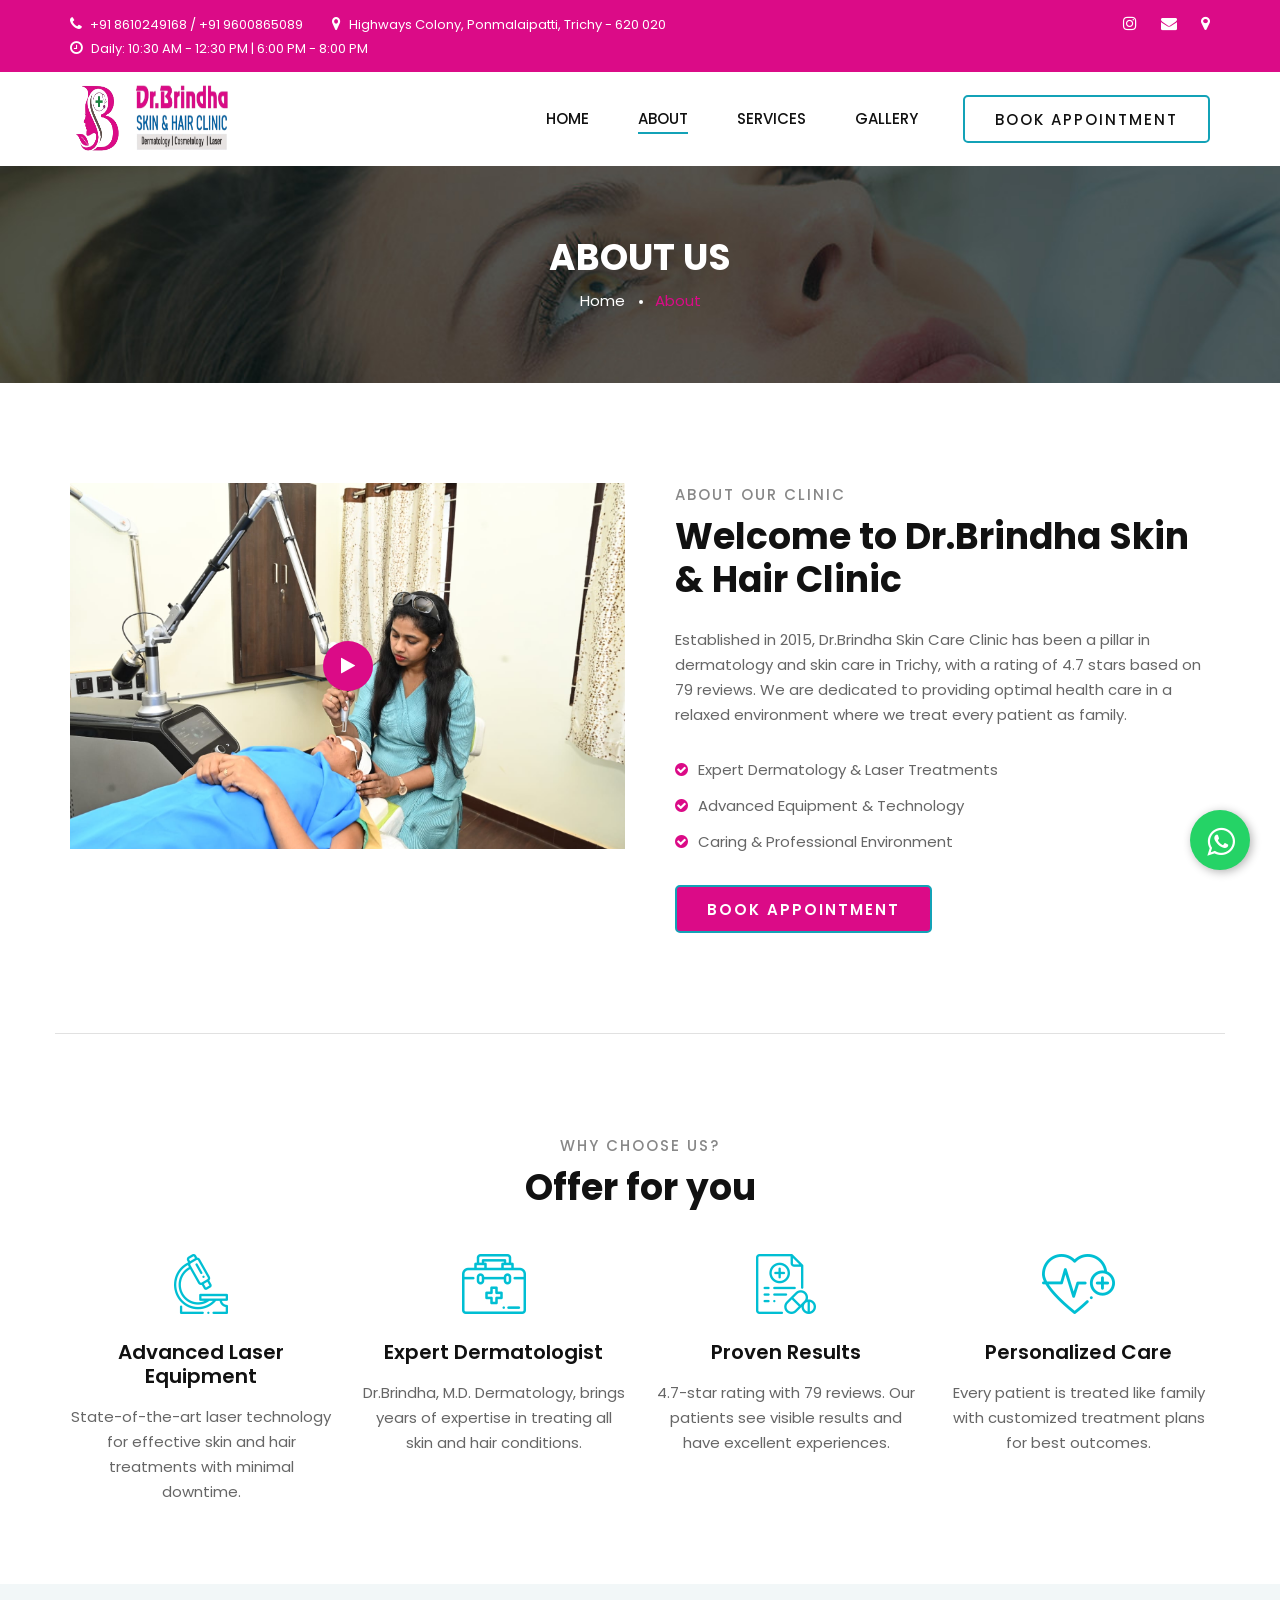
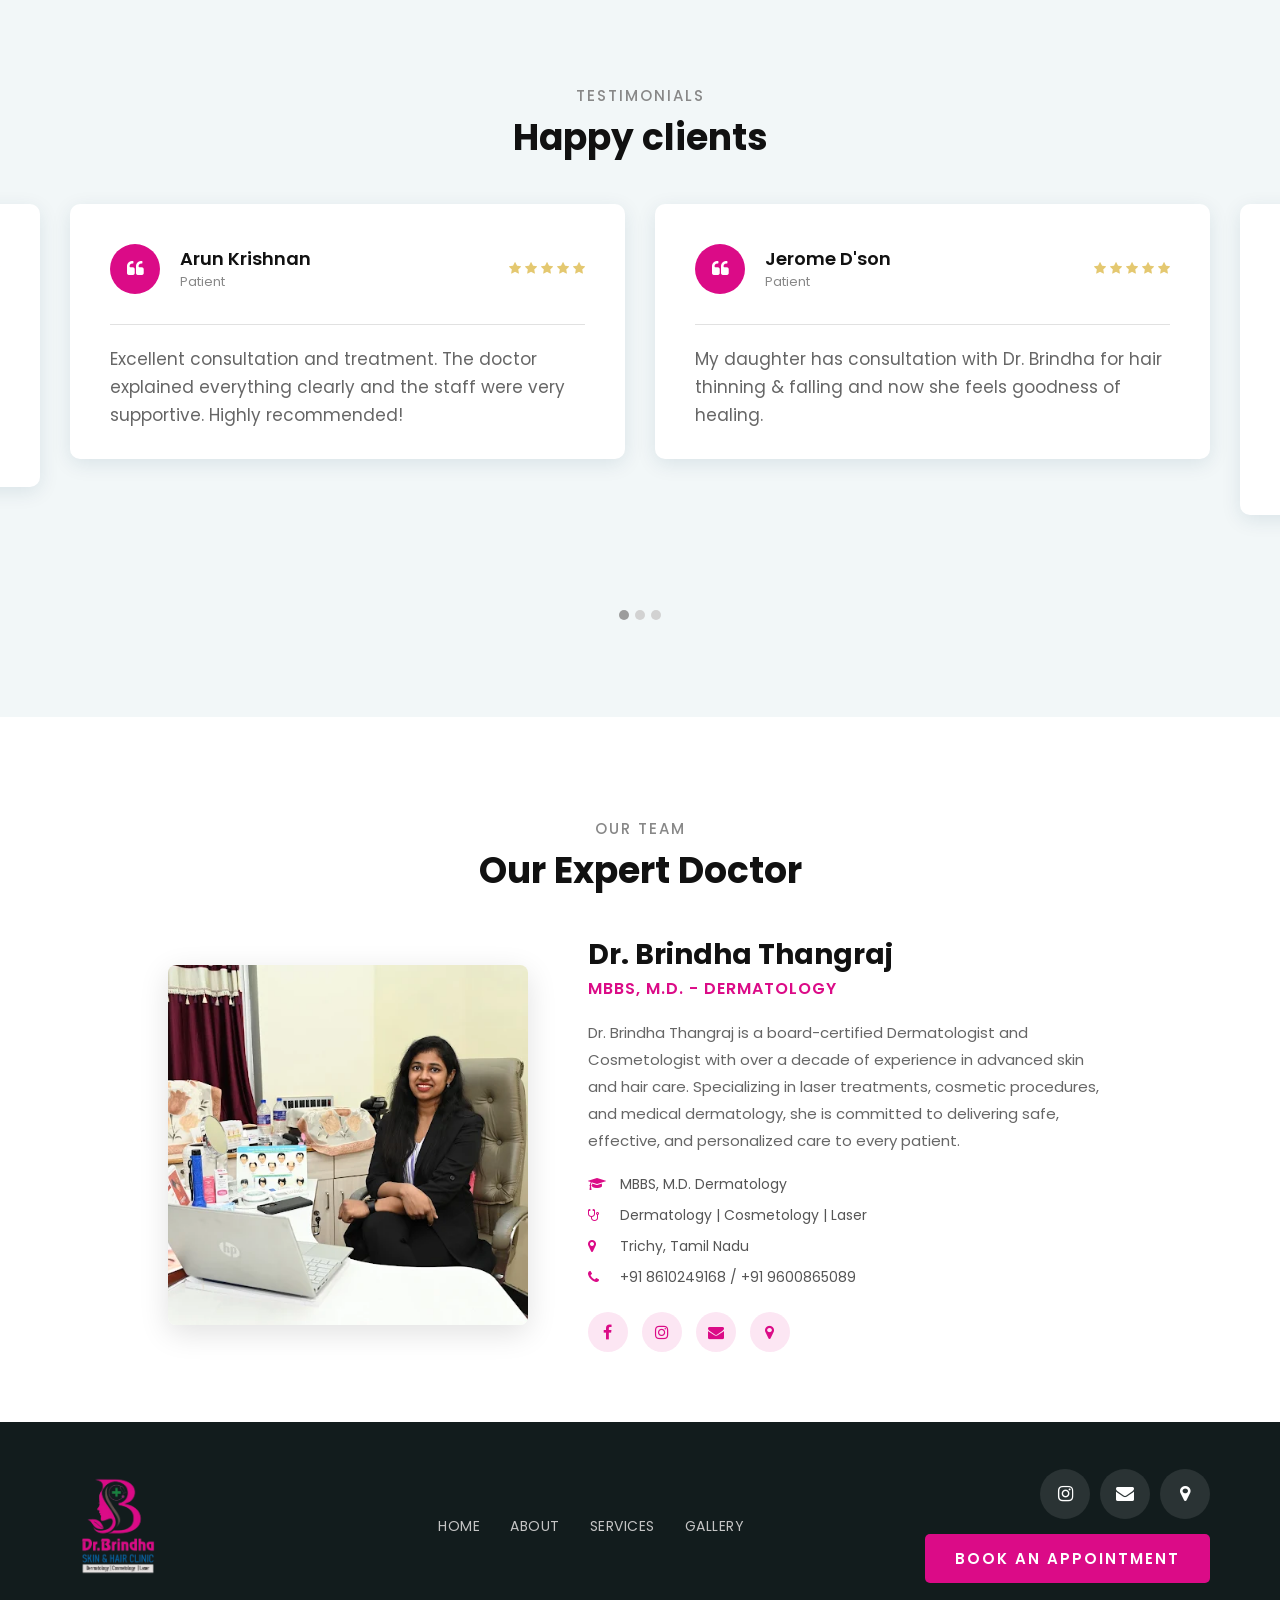
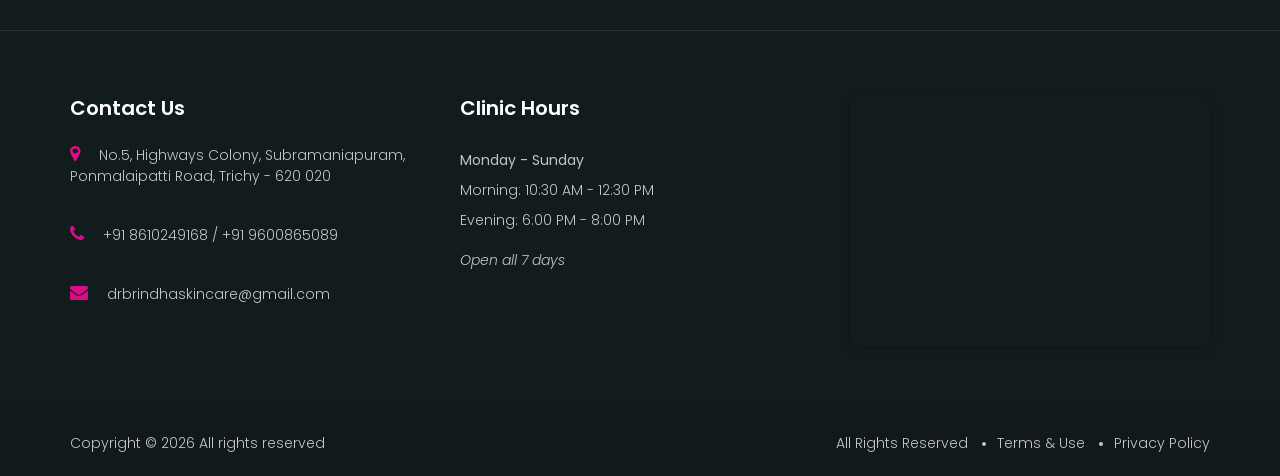
==== commit 0362383f: "FIXES" ====
--- a/about.html
+++ b/about.html
@@ -7,6 +7,7 @@
     <meta name="keywords" content="About, Dermatologist, Skin Clinic, Trichy, Dr.Brindha">
     <meta name="viewport" content="width=device-width, initial-scale=1.0">
     <meta http-equiv="X-UA-Compatible" content="ie=edge">
+    <link rel="shortcut icon" href="./favicons/favicon-20x20.png" type="image/x-icon">
     <title>About Us | Dr.Brindha Skin & Hair Clinic</title>
 
     <!-- Google Font -->
@@ -48,7 +49,7 @@
             <li><i class="fa fa-clock-o"></i> Daily: 10:30 AM - 12:30 PM | 6:00 PM - 8:00 PM</li>
         </ul>
         <div class="offcanvas__social">
-            <a href="https://www.facebook.com/tmcskinclinic/" target="_blank"><i class="fa fa-facebook"></i></a>
+            <!-- <a href="https://www.facebook.com/tmcskinclinic/" target="_blank"><i class="fa fa-facebook"></i></a> -->
             <a href="https://www.instagram.com/trichydermatologist/" target="_blank"><i class="fa fa-instagram"></i></a>
             <a href="mailto:drbrindhaskincare@gmail.com"><i class="fa fa-envelope"></i></a>
             <a href="https://maps.app.goo.gl/BCuR3H7RbHwtT7Y78" target="_blank"><i class="fa fa-map-marker"></i></a>
@@ -70,7 +71,7 @@
                     </div>
                     <div class="col-lg-4">
                         <div class="header__top__right">
-                            <a href="https://www.facebook.com/tmcskinclinic/" target="_blank"><i class="fa fa-facebook"></i></a>
+                            <!-- <a href="https://www.facebook.com/tmcskinclinic/" target="_blank"><i class="fa fa-facebook"></i></a> -->
                             <a href="https://www.instagram.com/trichydermatologist/" target="_blank"><i class="fa fa-instagram"></i></a>
                             <a href="mailto:drbrindhaskincare@gmail.com"><i class="fa fa-envelope"></i></a>
                             <a href="https://maps.app.goo.gl/BCuR3H7RbHwtT7Y78" target="_blank"><i class="fa fa-map-marker"></i></a>
@@ -83,7 +84,8 @@
             <div class="row align-items-center">
                 <div class="col-lg-2">
                     <div class="header__logo">
-                        <a href="./index.html"><img src="img/logo.png" alt=""></a>
+                        <a href="./index.html"><img src="img/logo_icon.png" alt=""></a>
+                        <a href="./index.html"><img src="img/logo_text.png" alt=""></a>
                     </div>
                 </div>
                 <div class="col-lg-10">
@@ -101,7 +103,7 @@
                         </div></div>
             </div>
             <div class="canvas__open">
-                <i class="fa fa-bars"></i>
+                <span></span>
             </div>
         </div>
     </header>
@@ -409,13 +411,13 @@
                     </div>
                     <div class="col-lg-4 col-md-8">
                         <div class="footer__social">
-                            <a href="https://www.facebook.com/tmcskinclinic/" target="_blank"><i class="fa fa-facebook"></i></a>
+                            <!-- <a href="https://www.facebook.com/tmcskinclinic/" target="_blank"><i class="fa fa-facebook"></i></a> -->
                             <a href="https://www.instagram.com/trichydermatologist/" target="_blank"><i class="fa fa-instagram"></i></a>
                             <a href="mailto:drbrindhaskincare@gmail.com"><i class="fa fa-envelope"></i></a>
                             <a href="https://maps.app.goo.gl/BCuR3H7RbHwtT7Y78" target="_blank"><i class="fa fa-map-marker"></i></a>
                         </div>
                         <div class="footer__book">
-                            <a href="./contact.html" class="primary-btn">Book an Appointment</a>
+                            <a href="./contact.html" class="site-btn">Book an Appointment</a>
                         </div>
                     </div>
                 </div>
@@ -447,8 +449,8 @@
                 <div class="col-lg-4 col-md-12 col-sm-6">
                     <div class="footer__map">
                         <iframe
-                        src="https://www.google.com/maps/embed?pb=!1m18!1m12!1m3!1d3919.611895!2d78.6893!3d10.7905!2m3!1f0!2f0!3f0!3m2!1i1024!2i768!4f13.1!3m3!1m2!1s0x0%3A0x0!2zMTDCsDQ3JzI1LjgiTiA3OMKwNDEnMjEuNSJF!5e0!3m2!1sen!2sin!4v1234567890!5m2!1sen!2sin"
-                        height="190" style="border:0" allowfullscreen=""></iframe>
+                        src="https://www.google.com/maps/embed?pb=!1m14!1m8!1m3!1d1373089.174816244!2d78.0924573!3d10.7822426!3m2!1i1024!2i768!4f13.1!3m3!1m2!1s0x3baaf5cc18441f53%3A0x11f9134593ee8464!2sDr.Brindha%20Skin%20care%20clinic!5e1!3m2!1sen!2sin!4v1775230915202!5m2!1sen!2sin"
+                        allowfullscreen="" loading="lazy" referrerpolicy="no-referrer-when-downgrade"></iframe>
                     </div>
                 </div>
             </div>
@@ -457,11 +459,11 @@
             <div class="container">
                 <div class="row">
                     <div class="col-lg-7">
-                        <!-- Link back to Colorlib can't be removed. Template is licensed under CC BY 3.0. -->
+                        
                         <div class="footer__copyright__text">
                             <p>Copyright &copy; <script>document.write(new Date().getFullYear());</script> All rights reserved
                         </div>
-                        <!-- Link back to Colorlib can't be removed. Template is licensed under CC BY 3.0. -->
+                        
                     </div>
                     <div class="col-lg-5">
                         <ul>
--- a/css/style.css
+++ b/css/style.css
@@ -1,11 +1,3 @@
-/******************************************************************
-Templater Name: Aesthetic
-Description: Aesthetic medical template
-Author: Colorib
-Author URI: https://colorlib.com/
-Version: 1.0
-Created: Colorib
-******************************************************************/
 /*------------------------------------------------------------------
 [Table of contents]
 
@@ -261,11 +253,13 @@
   display: flex;
   align-items: center;
   height: 100%;
-  padding: 8px 0; }
+  padding: 12px 4px; }
   .header__logo a {
     display: inline-block; }
+    .header__logo a:first-child {
+      margin-right: 10px; }
     .header__logo a img {
-      height: 75px; }
+      height: 70px; }
 
 .header__menu__option {
   text-align: right;
@@ -352,7 +346,59 @@
   display: none; }
 
 .canvas__open {
-  display: none; }
+  display: none;
+  position: relative;
+  width: 40px;
+  height: 40px;
+  background: #ffffff;
+  border: none;
+  border-radius: 6px;
+  cursor: pointer;
+  box-shadow: 0 2px 8px rgba(0, 0, 0, 0.1);
+  -webkit-transition: all, 0.3s;
+  -moz-transition: all, 0.3s;
+  -ms-transition: all, 0.3s;
+  -o-transition: all, 0.3s;
+  transition: all, 0.3s; }
+  .canvas__open:hover {
+    background: #db0b87;
+    box-shadow: 0 3px 12px rgba(219, 11, 135, 0.3); }
+    .canvas__open:hover span,
+    .canvas__open:hover span::before,
+    .canvas__open:hover span::after {
+      background: #ffffff; }
+  .canvas__open span {
+    position: absolute;
+    top: 50%;
+    left: 50%;
+    transform: translate(-50%, -50%);
+    width: 22px;
+    height: 2px;
+    background: #111111;
+    border-radius: 2px;
+    -webkit-transition: all, 0.3s;
+    -moz-transition: all, 0.3s;
+    -ms-transition: all, 0.3s;
+    -o-transition: all, 0.3s;
+    transition: all, 0.3s; }
+    .canvas__open span::before, .canvas__open span::after {
+      content: '';
+      position: absolute;
+      width: 22px;
+      height: 2px;
+      background: #111111;
+      border-radius: 2px;
+      -webkit-transition: all, 0.3s;
+      -moz-transition: all, 0.3s;
+      -ms-transition: all, 0.3s;
+      -o-transition: all, 0.3s;
+      transition: all, 0.3s; }
+    .canvas__open span::before {
+      top: -7px; }
+    .canvas__open span::after {
+      top: 7px; }
+  .canvas__open:active {
+    transform: scale(0.95); }
 
 /*---------------------
   Hero
@@ -816,22 +862,41 @@
 .footer {
   background: #121c1d;
   padding-top: 40px; }
+  @media only screen and (max-width: 767px) {
+    .footer {
+      padding-top: 30px; } }
 
 .footer__top {
   padding-bottom: 40px;
   border-bottom: 1px solid rgba(255, 255, 255, 0.1);
   margin-bottom: 65px; }
+  @media only screen and (max-width: 991px) {
+    .footer__top {
+      padding-bottom: 30px;
+      margin-bottom: 40px; } }
+  @media only screen and (max-width: 767px) {
+    .footer__top {
+      padding-bottom: 25px;
+      margin-bottom: 30px; } }
 
 .footer__logo {
   display: flex;
   align-items: center;
   height: 100%; }
+  @media only screen and (max-width: 991px) {
+    .footer__logo {
+      justify-content: center;
+      margin-bottom: 25px; } }
   .footer__logo a {
     display: inline-block; }
     .footer__logo a img {
       width: 96px;
       height: 128px;
       object-fit: contain; }
+      @media only screen and (max-width: 767px) {
+        .footer__logo a img {
+          width: 80px;
+          height: 106px; } }
 
 .footer__nav ul {
   list-style: none;
@@ -840,7 +905,7 @@
   display: flex;
   justify-content: center;
   flex-wrap: wrap;
-  gap: 0 30px; }
+  gap: 10px 30px; }
   .footer__nav ul li a {
     color: #c4c4c4;
     font-size: 14px;
@@ -851,13 +916,18 @@
     -moz-transition: all, 0.3s;
     -ms-transition: all, 0.3s;
     -o-transition: all, 0.3s;
-    transition: all, 0.3s; }
+    transition: all, 0.3s;
+    display: inline-block;
+    padding: 5px 0; }
     .footer__nav ul li a:hover {
       color: #db0b87; }
 
 .footer__book {
   margin-top: 15px;
   text-align: right; }
+  @media only screen and (max-width: 991px) {
+    .footer__book {
+      text-align: center; } }
   .footer__book .primary-btn {
     display: inline-block;
     background: #db0b87;
@@ -892,6 +962,10 @@
 .footer__social {
   text-align: right;
   margin-bottom: 0; }
+  @media only screen and (max-width: 991px) {
+    .footer__social {
+      text-align: center;
+      margin-bottom: 20px; } }
   .footer__social a {
     display: inline-block;
     height: 50px;
@@ -902,9 +976,17 @@
     line-height: 50px;
     text-align: center;
     border-radius: 50%;
-    margin-right: 6px; }
+    margin-right: 6px;
+    -webkit-transition: all, 0.3s;
+    -moz-transition: all, 0.3s;
+    -ms-transition: all, 0.3s;
+    -o-transition: all, 0.3s;
+    transition: all, 0.3s; }
     .footer__social a:last-child {
       margin-right: 0; }
+    .footer__social a:hover {
+      background: #db0b87;
+      transform: translateY(-3px); }
 
 .footer__widget {
   margin-bottom: 30px; }
@@ -945,10 +1027,21 @@
       margin-right: 15px; }
 
 .footer__map {
-  height: 190px;
-  margin-bottom: 30px; }
+  height: 250px;
+  margin-bottom: 30px;
+  border-radius: 8px;
+  overflow: hidden;
+  box-shadow: 0 2px 8px rgba(0, 0, 0, 0.15); }
+  @media only screen and (max-width: 991px) {
+    .footer__map {
+      height: 300px; } }
+  @media only screen and (max-width: 767px) {
+    .footer__map {
+      height: 280px; } }
   .footer__map iframe {
-    width: 100%; }
+    width: 100%;
+    height: 100%;
+    border: 0; }
 
 .footer__copyright {
   background: #12191a;
@@ -956,6 +1049,10 @@
   margin-top: 30px; }
   .footer__copyright ul {
     text-align: right; }
+    @media only screen and (max-width: 991px) {
+      .footer__copyright ul {
+        text-align: center;
+        padding: 0; } }
     .footer__copyright ul li {
       list-style: none;
       display: inline-block;
@@ -964,6 +1061,10 @@
       margin-right: 25px;
       font-weight: 300;
       position: relative; }
+      @media only screen and (max-width: 767px) {
+        .footer__copyright ul li {
+          margin: 0 10px 5px;
+          font-size: 13px; } }
       .footer__copyright ul li:after {
         position: absolute;
         right: -18px;
@@ -973,6 +1074,9 @@
         background: #c4c4c4;
         content: "";
         border-radius: 50%; }
+        @media only screen and (max-width: 767px) {
+          .footer__copyright ul li:after {
+            display: none; } }
       .footer__copyright ul li:last-child {
         margin-right: 0; }
         .footer__copyright ul li:last-child:after {
@@ -983,6 +1087,10 @@
   color: #c4c4c4;
   font-weight: 300;
   margin-bottom: 0; }
+  @media only screen and (max-width: 991px) {
+    .footer__copyright__text p {
+      text-align: center;
+      margin-bottom: 15px; } }
   .footer__copyright__text p i {
     color: #db0b87; }
   .footer__copyright__text p a {
@@ -1876,6 +1984,55 @@
     color: #666666; }
   .contact__form form input:focus {
     border-color: #9d9d9d; }
+.contact__form form .datepicker__item {
+  position: relative; }
+  .contact__form form .datepicker__item i {
+    position: absolute;
+    right: 20px;
+    top: 18px;
+    font-size: 15px;
+    color: #666666; }
+.contact__form form select {
+  width: 100%;
+  height: 50px;
+  border: 1px solid #e2e2e2;
+  border-radius: 5px;
+  padding-left: 20px;
+  font-size: 15px;
+  color: #666666;
+  margin-bottom: 20px;
+  -webkit-transition: all, 0.3s;
+  -moz-transition: all, 0.3s;
+  -ms-transition: all, 0.3s;
+  -o-transition: all, 0.3s;
+  transition: all, 0.3s; }
+  .contact__form form select:focus {
+    border-color: #9d9d9d; }
+.contact__form form .nice-select {
+  float: none;
+  width: 100%;
+  height: 50px;
+  line-height: 50px;
+  padding-left: 20px;
+  border-radius: 5px;
+  margin-bottom: 20px;
+  border: 1px solid #e2e2e2; }
+  .contact__form form .nice-select:after {
+    border-bottom: 1.5px solid #666666;
+    border-right: 1.5px solid #666666;
+    height: 8px;
+    right: 20px;
+    top: 46%;
+    width: 8px; }
+  .contact__form form .nice-select span {
+    font-size: 15px;
+    color: #666666; }
+  .contact__form form .nice-select.active, .contact__form form .nice-select.open, .contact__form form .nice-select:focus {
+    border-color: #9d9d9d; }
+  .contact__form form .nice-select .list {
+    width: 100%;
+    margin-top: 0;
+    border-radius: 5px; }
 .contact__form form textarea {
   width: 100%;
   height: 110px;
@@ -1923,18 +2080,9 @@
 @media only screen and (min-width: 768px) and (max-width: 991px) {
   .canvas__open {
     display: block;
-    font-size: 22px;
-    color: #222;
-    height: 35px;
-    width: 35px;
-    line-height: 35px;
-    text-align: center;
-    border: 1px solid #323232;
-    border-radius: 2px;
-    cursor: pointer;
     position: absolute;
     right: 15px;
-    top: 35px; }
+    top: 32px; }
 
   .offcanvas-menu-overlay {
     position: fixed;
@@ -2022,6 +2170,11 @@
 
   .offcanvas__btn {
     margin-bottom: 30px; }
+    .offcanvas__btn .primary-btn {
+      font-size: 12px;
+      padding: 10px 20px 9px;
+      letter-spacing: 1px;
+      white-space: nowrap; }
 
   .offcanvas__widget {
     margin-bottom: 30px; }
@@ -2062,20 +2215,49 @@
     margin-bottom: 40px; }
 
   .footer__logo {
-    margin-bottom: 30px; }
+    margin-bottom: 30px;
+    justify-content: center; }
+
+  .footer__nav {
+    margin-bottom: 25px; }
+
+  .footer__nav ul {
+    justify-content: center;
+    gap: 10px 20px; }
+
+  .footer__book {
+    text-align: center;
+    margin-top: 20px; }
+    .footer__book a {
+      font-size: small; }
 
   .footer__newslatter {
     margin-bottom: 30px; }
 
   .footer__social {
-    text-align: center; }
+    text-align: center;
+    margin-bottom: 15px; }
+
+  .footer__widget {
+    margin-bottom: 40px; }
+
+  .footer__address {
+    margin-bottom: 40px; }
+
+  .footer__map {
+    margin-bottom: 40px; }
 
   .footer__copyright__text p {
     margin-bottom: 10px;
     text-align: center; }
 
   .footer__copyright ul {
-    text-align: center; }
+    text-align: center;
+    padding: 0; }
+
+  .footer__copyright ul li {
+    display: inline-block;
+    margin: 0 10px; }
 
   .services__item {
     padding: 35px 30px 35px 30px; }
@@ -2111,18 +2293,9 @@
 @media only screen and (max-width: 767px) {
   .canvas__open {
     display: block;
-    font-size: 22px;
-    color: #222;
-    height: 35px;
-    width: 35px;
-    line-height: 35px;
-    text-align: center;
-    border: 1px solid #323232;
-    border-radius: 2px;
-    cursor: pointer;
     position: absolute;
     right: 15px;
-    top: 35px; }
+    top: 32px; }
 
   .offcanvas-menu-overlay {
     position: fixed;
@@ -2210,6 +2383,11 @@
 
   .offcanvas__btn {
     margin-bottom: 30px; }
+    .offcanvas__btn .primary-btn {
+      font-size: 11px;
+      padding: 8px 16px 7px;
+      letter-spacing: 0.5px;
+      white-space: nowrap; }
 
   .offcanvas__widget {
     margin-bottom: 30px; }
@@ -2251,20 +2429,57 @@
 
   .footer__logo {
     margin-bottom: 30px;
-    text-align: center; }
+    text-align: center;
+    justify-content: center; }
+
+  .footer__nav {
+    margin-bottom: 25px; }
+
+  .footer__nav ul {
+    justify-content: center;
+    gap: 8px 15px; }
+
+  .footer__nav ul li a {
+    font-size: 13px; }
+
+  .footer__book {
+    text-align: center;
+    margin-top: 20px; }
+    .footer__book a {
+      font-size: small; }
 
   .footer__newslatter {
     margin-bottom: 30px; }
 
   .footer__social {
-    text-align: center; }
+    text-align: center;
+    margin-bottom: 15px; }
+
+  .footer__social a {
+    margin-right: 8px; }
+
+  .footer__widget {
+    margin-bottom: 40px;
+    text-align: left; }
+
+  .footer__address {
+    margin-bottom: 40px;
+    text-align: left; }
+
+  .footer__map {
+    margin-bottom: 40px; }
 
   .footer__copyright__text p {
     margin-bottom: 10px;
     text-align: center; }
 
   .footer__copyright ul {
-    text-align: center; }
+    text-align: center;
+    padding: 0; }
+
+  .footer__copyright ul li {
+    display: inline-block;
+    margin: 0 8px 5px; }
 
   .about__video {
     margin-bottom: 40px; }
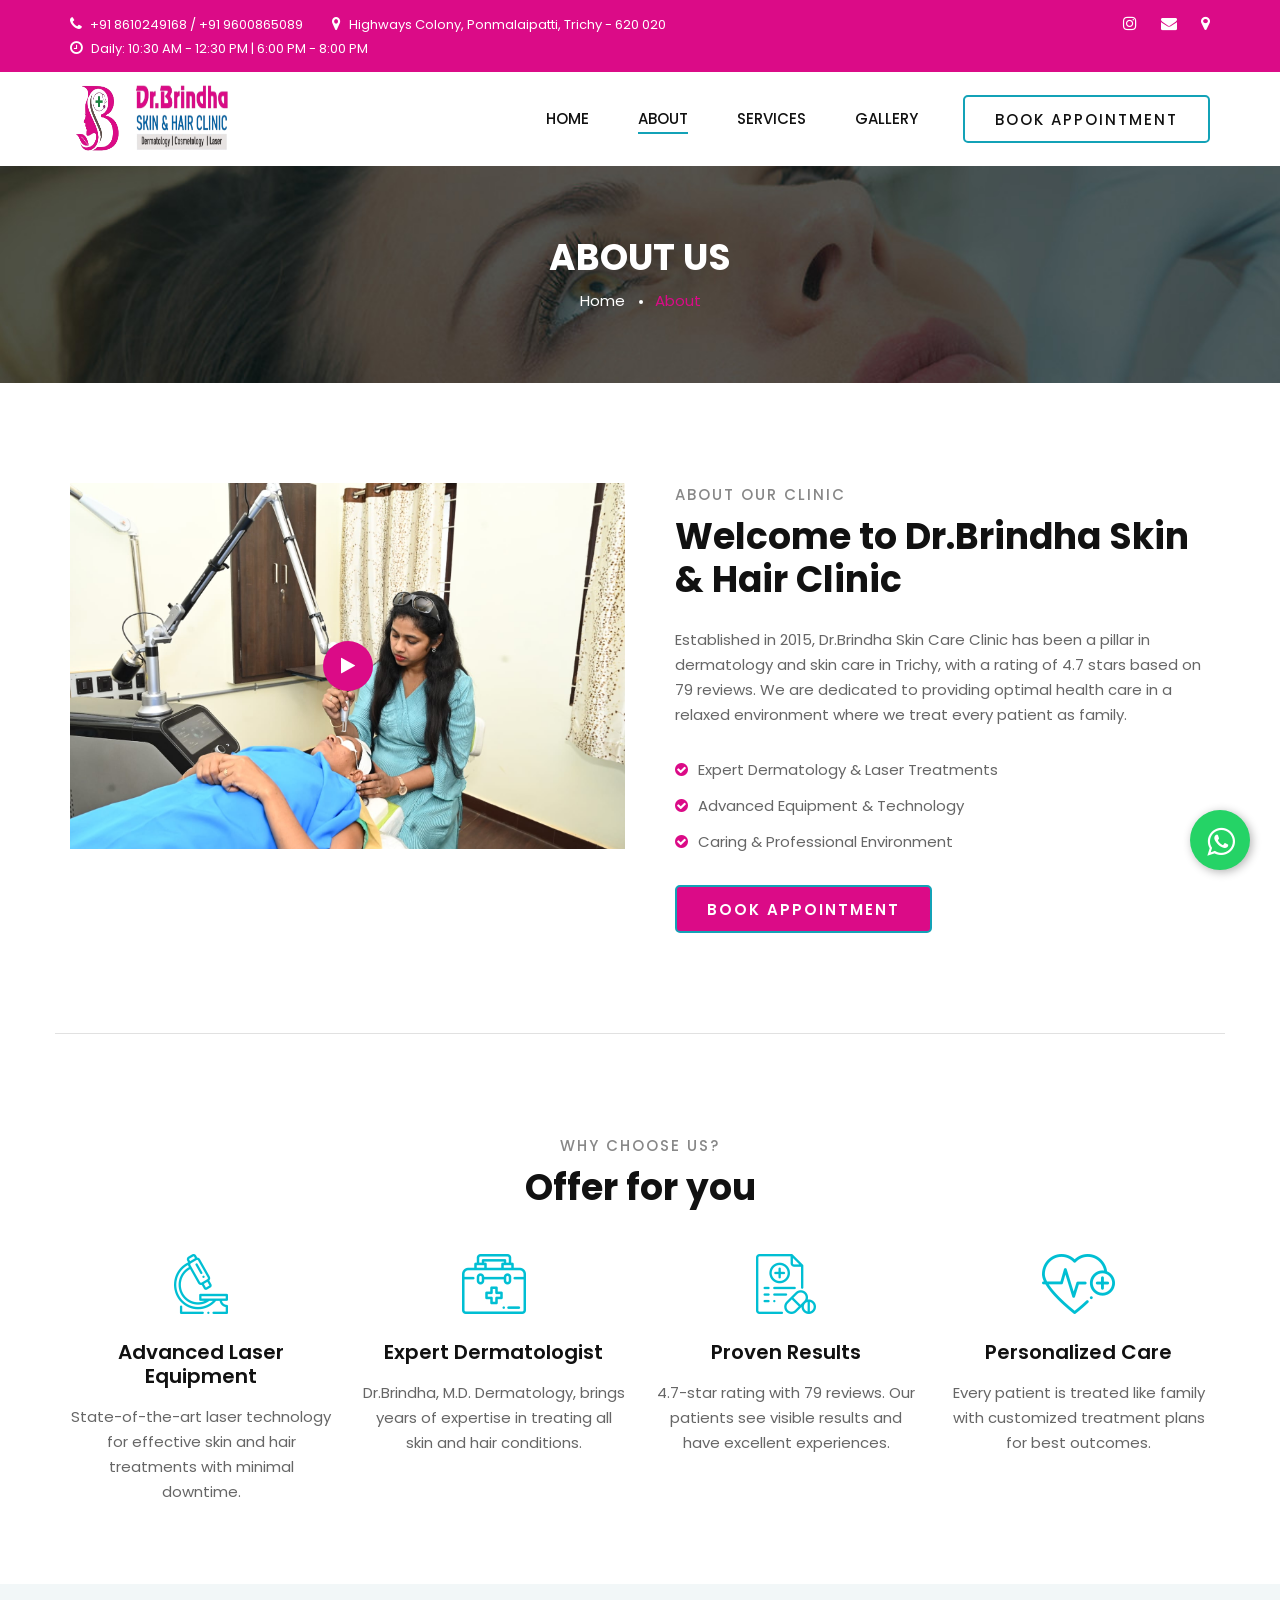
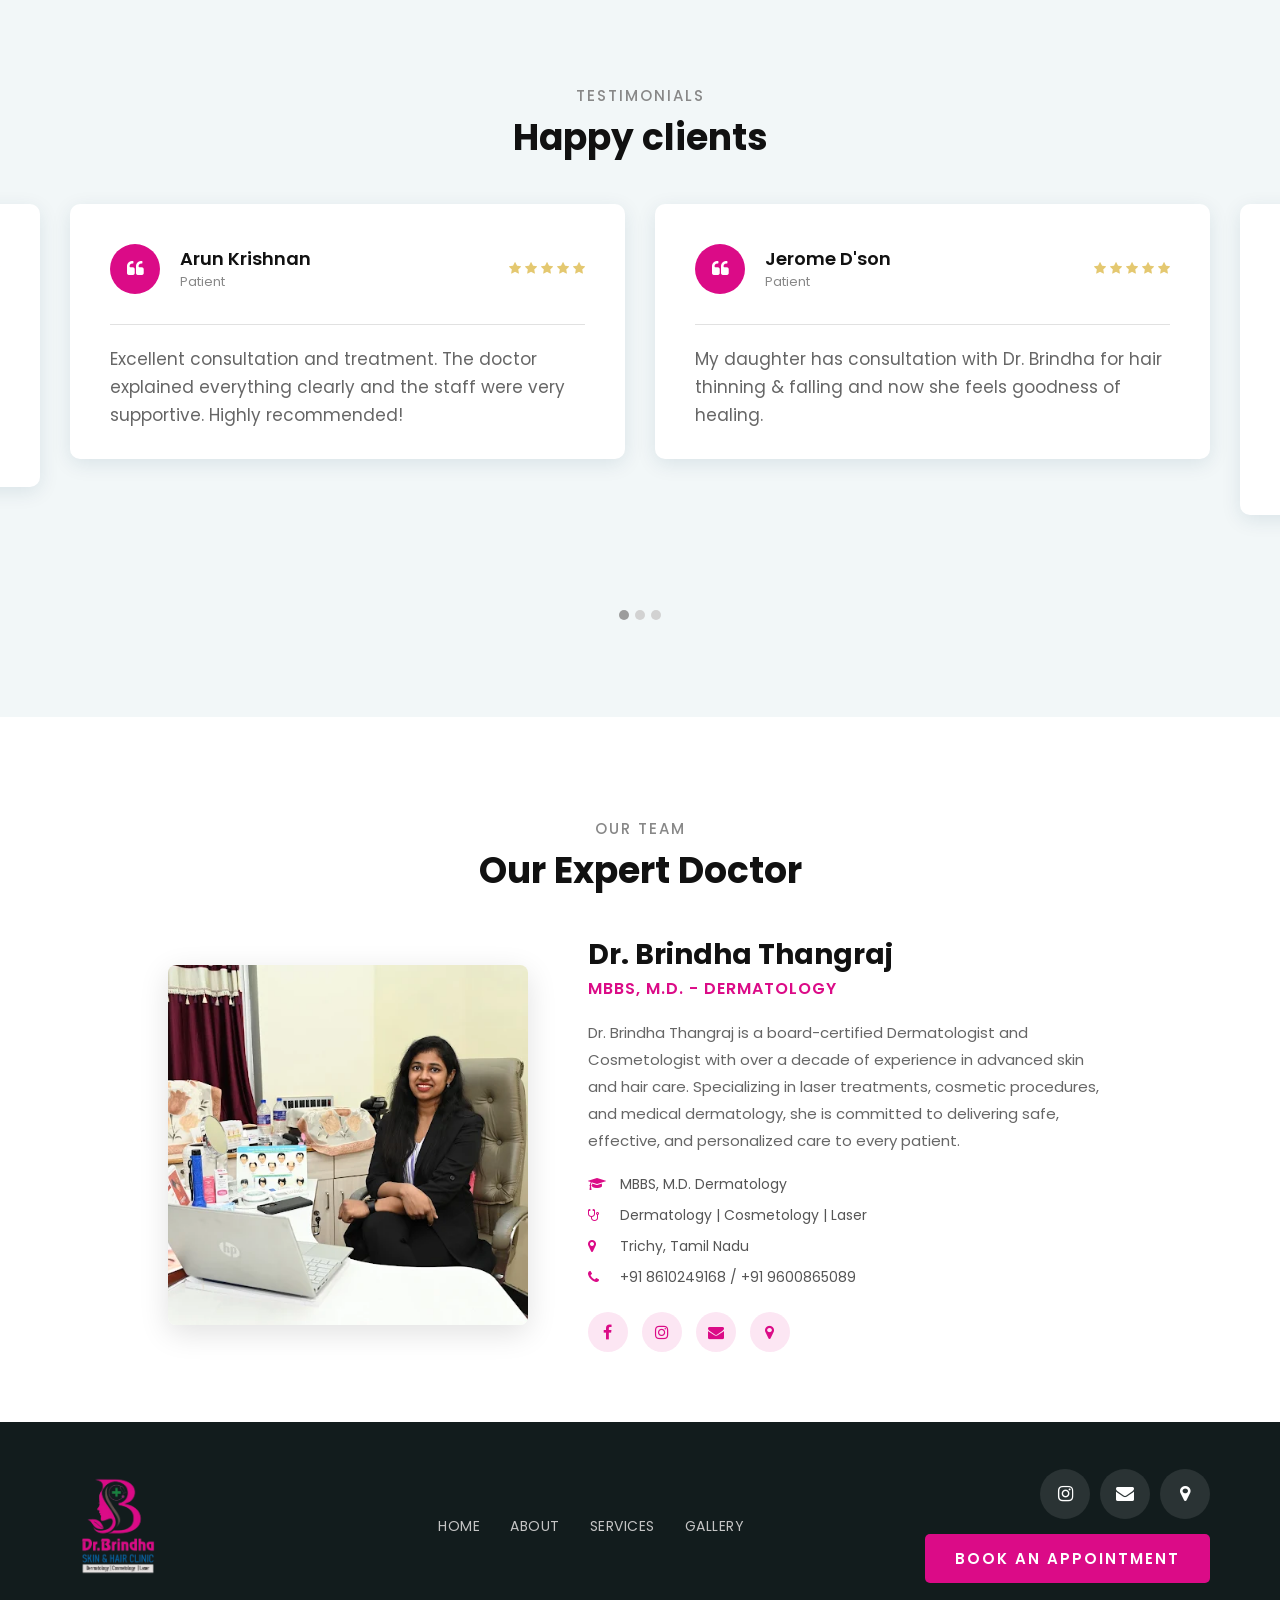
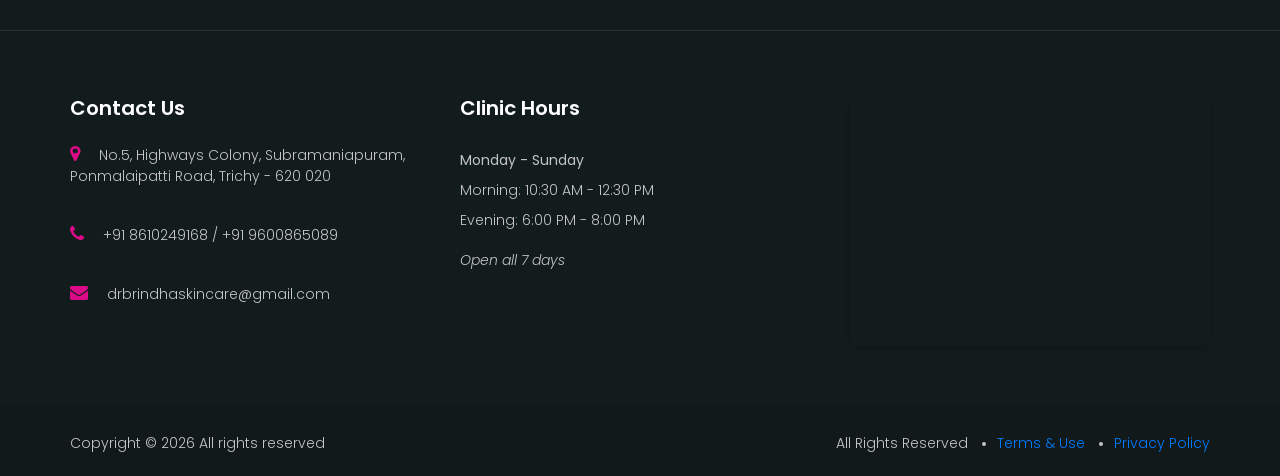
==== commit 70015294: "Add robots.txt, sitemap.xml, and terms.html; update services.html for SEO and user experience" ====
--- a/about.html
+++ b/about.html
@@ -1,14 +1,48 @@
 <!DOCTYPE html>
-<html lang="zxx">
+<html lang="en">
 
 <head>
     <meta charset="UTF-8">
-    <meta name="description" content="About Dr.Brindha Skin & Hair Clinic - Expert Dermatology Care in Trichy Since 2015">
-    <meta name="keywords" content="About, Dermatologist, Skin Clinic, Trichy, Dr.Brindha">
+    <meta name="description" content="About Dr.Brindha Skin & Hair Clinic - Established 2015 in Trichy. Board-certified Dermatologist Dr.Brindha Thangraj, M.D. with 10+ years experience in dermatology, cosmetology & laser treatments. Read patient reviews.">
+    <meta name="keywords" content="Dr Brindha Thangraj, dermatologist trichy biography, best skin doctor trichy, clinic reviews trichy, dermatology experience, certified dermatologist tamil nadu, skin specialist qualifications">
     <meta name="viewport" content="width=device-width, initial-scale=1.0">
     <meta http-equiv="X-UA-Compatible" content="ie=edge">
+    <meta name="author" content="Dr.Brindha Thangraj, MBBS, M.D. Dermatology">
+    <meta name="robots" content="index, follow, max-image-preview:large">
     <link rel="shortcut icon" href="./favicons/favicon-20x20.png" type="image/x-icon">
-    <title>About Us | Dr.Brindha Skin & Hair Clinic</title>
+    <link rel="canonical" href="https://www.drbrindhaskincare.com/about.html">
+    
+    <!-- Open Graph / Facebook -->
+    <meta property="og:type" content="website">
+    <meta property="og:url" content="https://www.drbrindhaskincare.com/about.html">
+    <meta property="og:title" content="About Dr.Brindha - Expert Dermatologist in Trichy Since 2015">
+    <meta property="og:description" content="Meet Dr.Brindha Thangraj, MBBS, M.D. Board-certified Dermatologist with 10+ years expertise in skin & hair care. Established 2015 | 4.7★ Rating | 79+ Reviews">
+    <meta property="og:image" content="https://www.drbrindhaskincare.com/img/doctorOffice.png">
+    
+    <!-- Twitter Card -->
+    <meta name="twitter:card" content="summary">
+    <meta name="twitter:title" content="About Dr.Brindha - Expert Dermatologist in Trichy">
+    <meta name="twitter:description" content="Board-certified Dermatologist with 10+ years expertise. Established 2015 | 4.7★ Rating">
+    
+    <title>About Us | Dr.Brindha Skin & Hair Clinic | Expert Dermatologist Trichy</title>
+
+    <!-- Schema.org JSON-LD -->
+    <script type="application/ld+json">
+    {
+      "@context": "https://schema.org",
+      "@type": "AboutPage",
+      "url": "https://www.drbrindhaskincare.com/about.html",
+      "name": "About Dr.Brindha Skin & Hair Clinic",
+      "description": "Established in 2015, Dr.Brindha Skin Care Clinic has been a pillar in dermatology and skin care in Trichy with a 4.7-star rating.",
+      "mainEntity": {
+        "@type": "Physician",
+        "name": "Dr. Brindha Thangraj",
+        "hasCredential": ["MBBS", "M.D. Dermatology"],
+        "yearsInPractice": "10+",
+        "medicalSpecialty": ["Dermatology", "Cosmetology", "Laser Treatments"]
+      }
+    }
+    </script>
 
     <!-- Google Font -->
     <link href="https://fonts.googleapis.com/css2?family=Poppins:wght@300;400;500;600;700;800;900&display=swap"
@@ -468,8 +502,8 @@
                     <div class="col-lg-5">
                         <ul>
                             <li>All Rights Reserved</li>
-                            <li>Terms & Use</li>
-                            <li>Privacy Policy</li>
+                            <li><a href="./terms.html">Terms & Use</a></li>
+                            <li><a href="./privacy.html">Privacy Policy</a></li>
                         </ul>
                     </div>
                 </div>
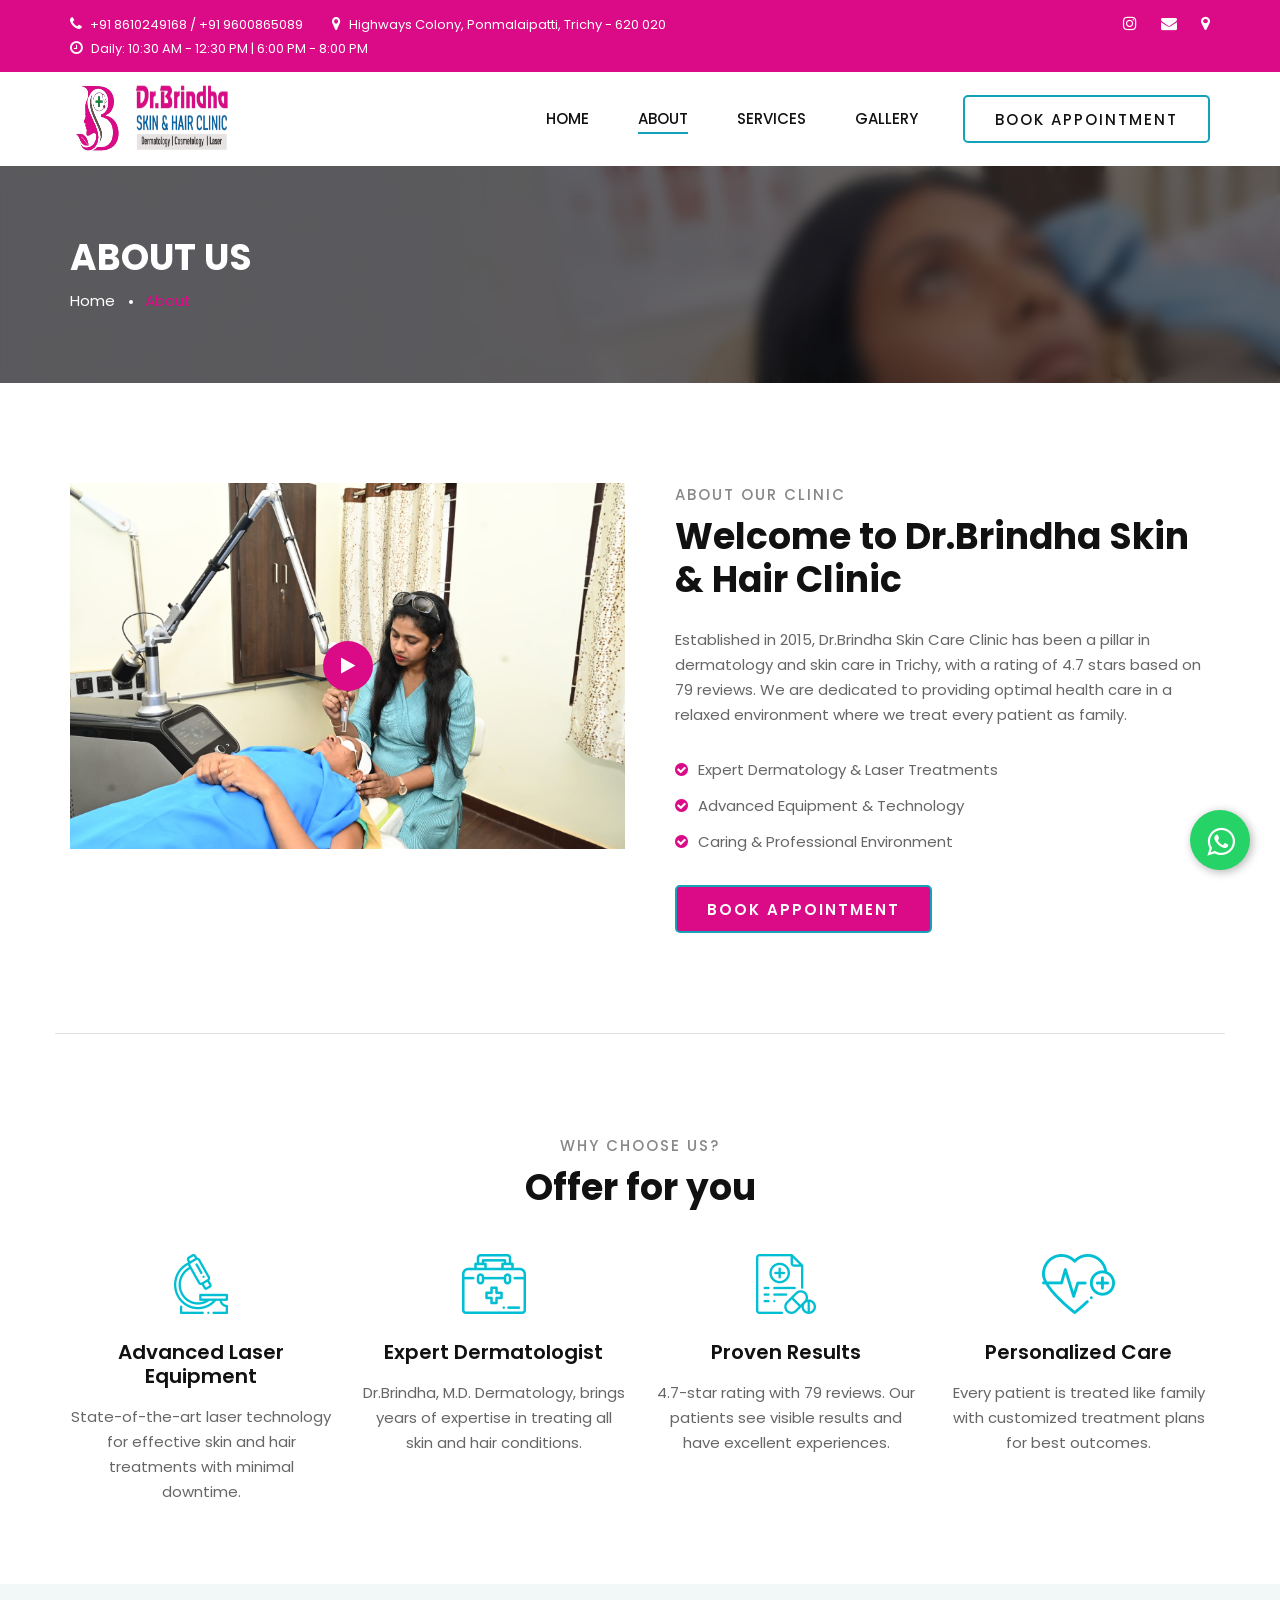
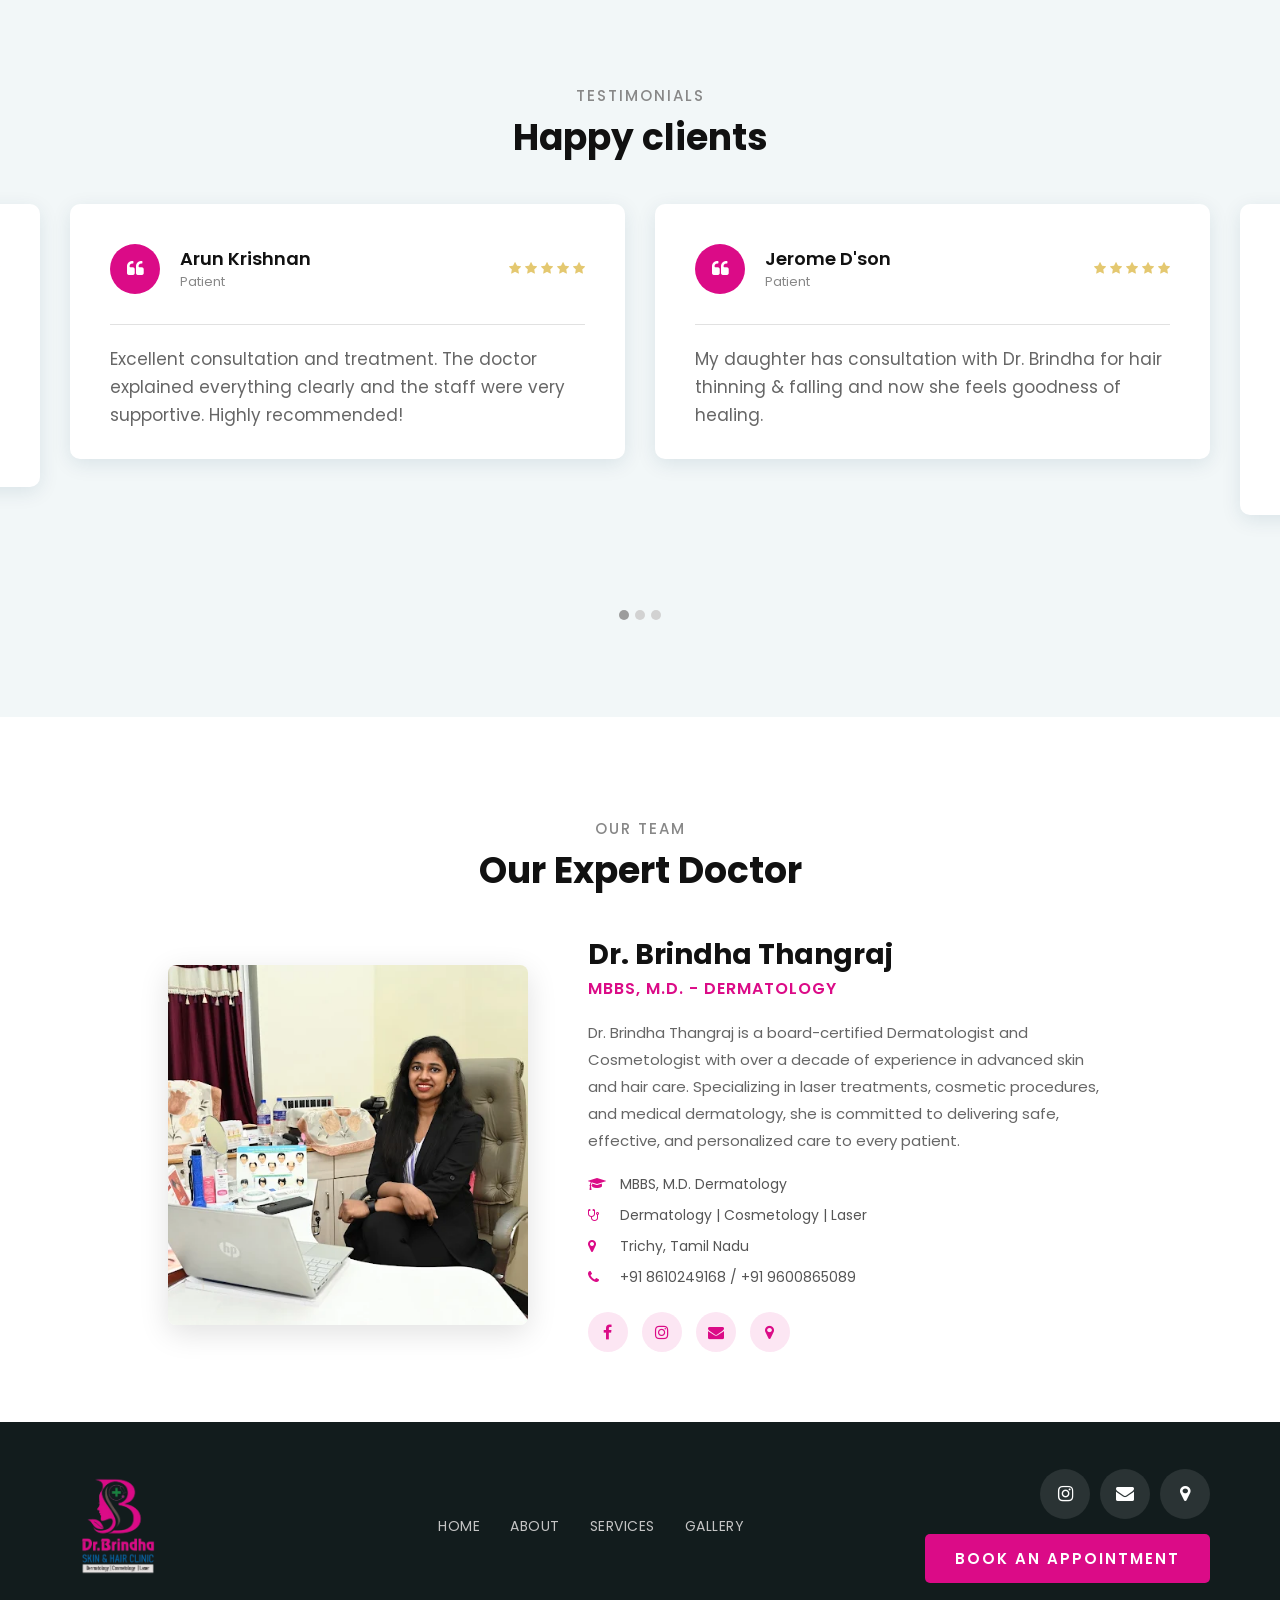
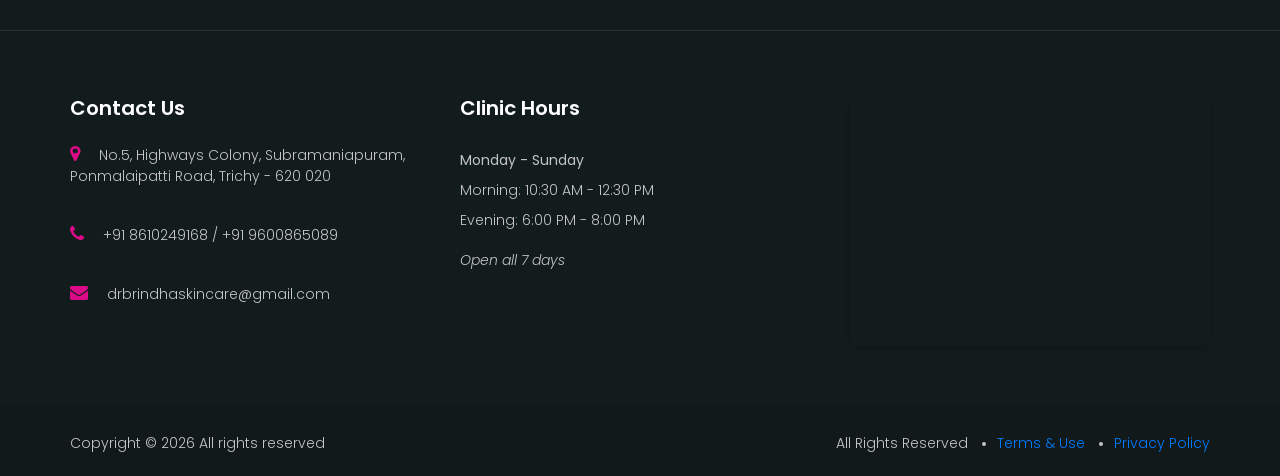
==== commit c99adaee: "Refactor breadcrumb section across multiple HTML files and update styles - Removed 'text-center' cla" ====
--- a/about.html
+++ b/about.html
@@ -147,7 +147,7 @@
     <section class="breadcrumb-option spad set-bg" data-setbg="img/breadcrumb-bg.jpg">
         <div class="container">
             <div class="row">
-                <div class="col-lg-12 text-center">
+                <div class="col-lg-12">
                     <div class="breadcrumb__text">
                         <h2>About Us</h2>
                         <div class="breadcrumb__links">
--- a/css/style.css
+++ b/css/style.css
@@ -1101,13 +1101,30 @@
 -----------------------*/
 .breadcrumb-option {
   padding-top: 70px;
-  padding-bottom: 70px; }
-
-.breadcrumb__text h2 {
-  color: #ffffff;
-  font-weight: 700;
-  text-transform: uppercase;
-  margin-bottom: 10px; }
+  padding-bottom: 70px;
+  position: relative; }
+  .breadcrumb-option::before {
+    content: '';
+    position: absolute;
+    top: 0;
+    left: 0;
+    width: 100%;
+    height: 100%;
+    background: rgba(24, 23, 23, 0.4);
+    backdrop-filter: blur(7px);
+    -webkit-backdrop-filter: blur(7px);
+    z-index: 1; }
+  .breadcrumb-option .container {
+    position: relative;
+    z-index: 2; }
+
+.breadcrumb__text {
+  text-align: left; }
+  .breadcrumb__text h2 {
+    color: #ffffff;
+    font-weight: 700;
+    text-transform: uppercase;
+    margin-bottom: 10px; }
 
 .breadcrumb__links a {
   font-size: 15px;
